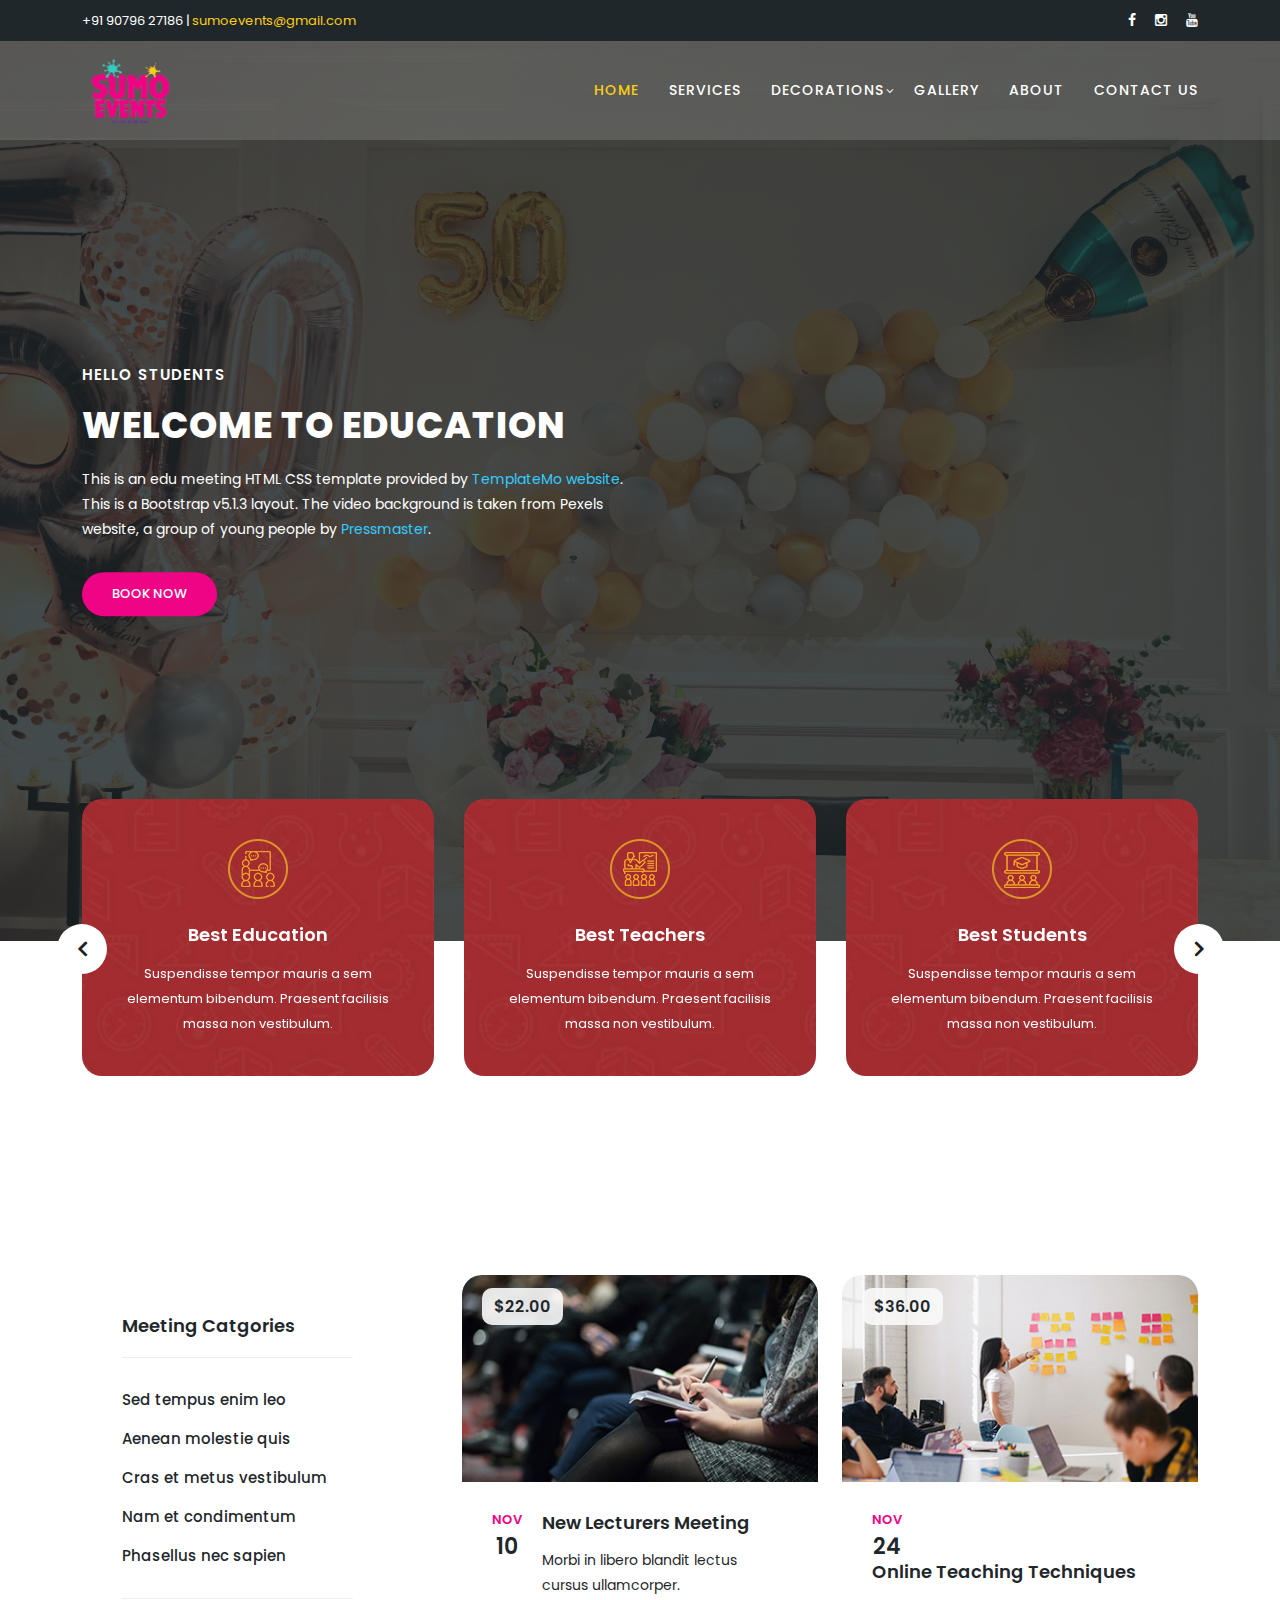
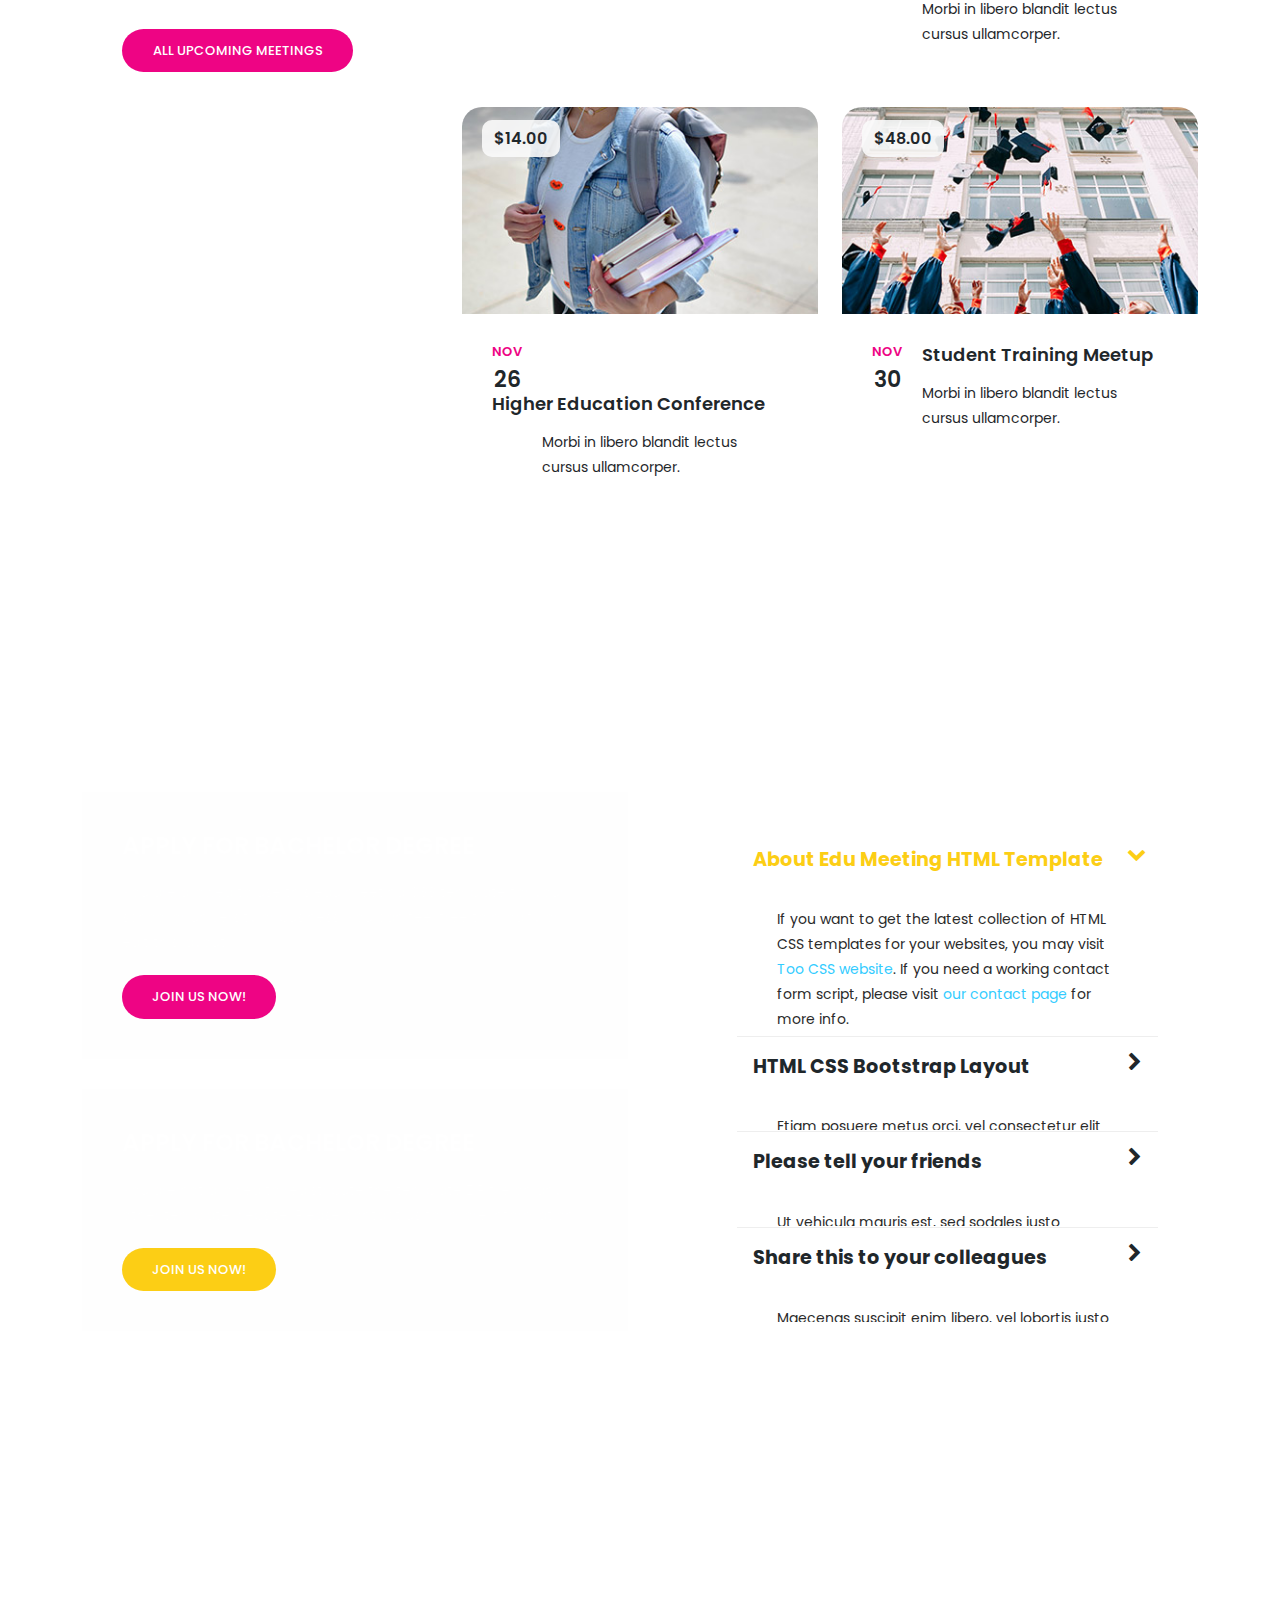
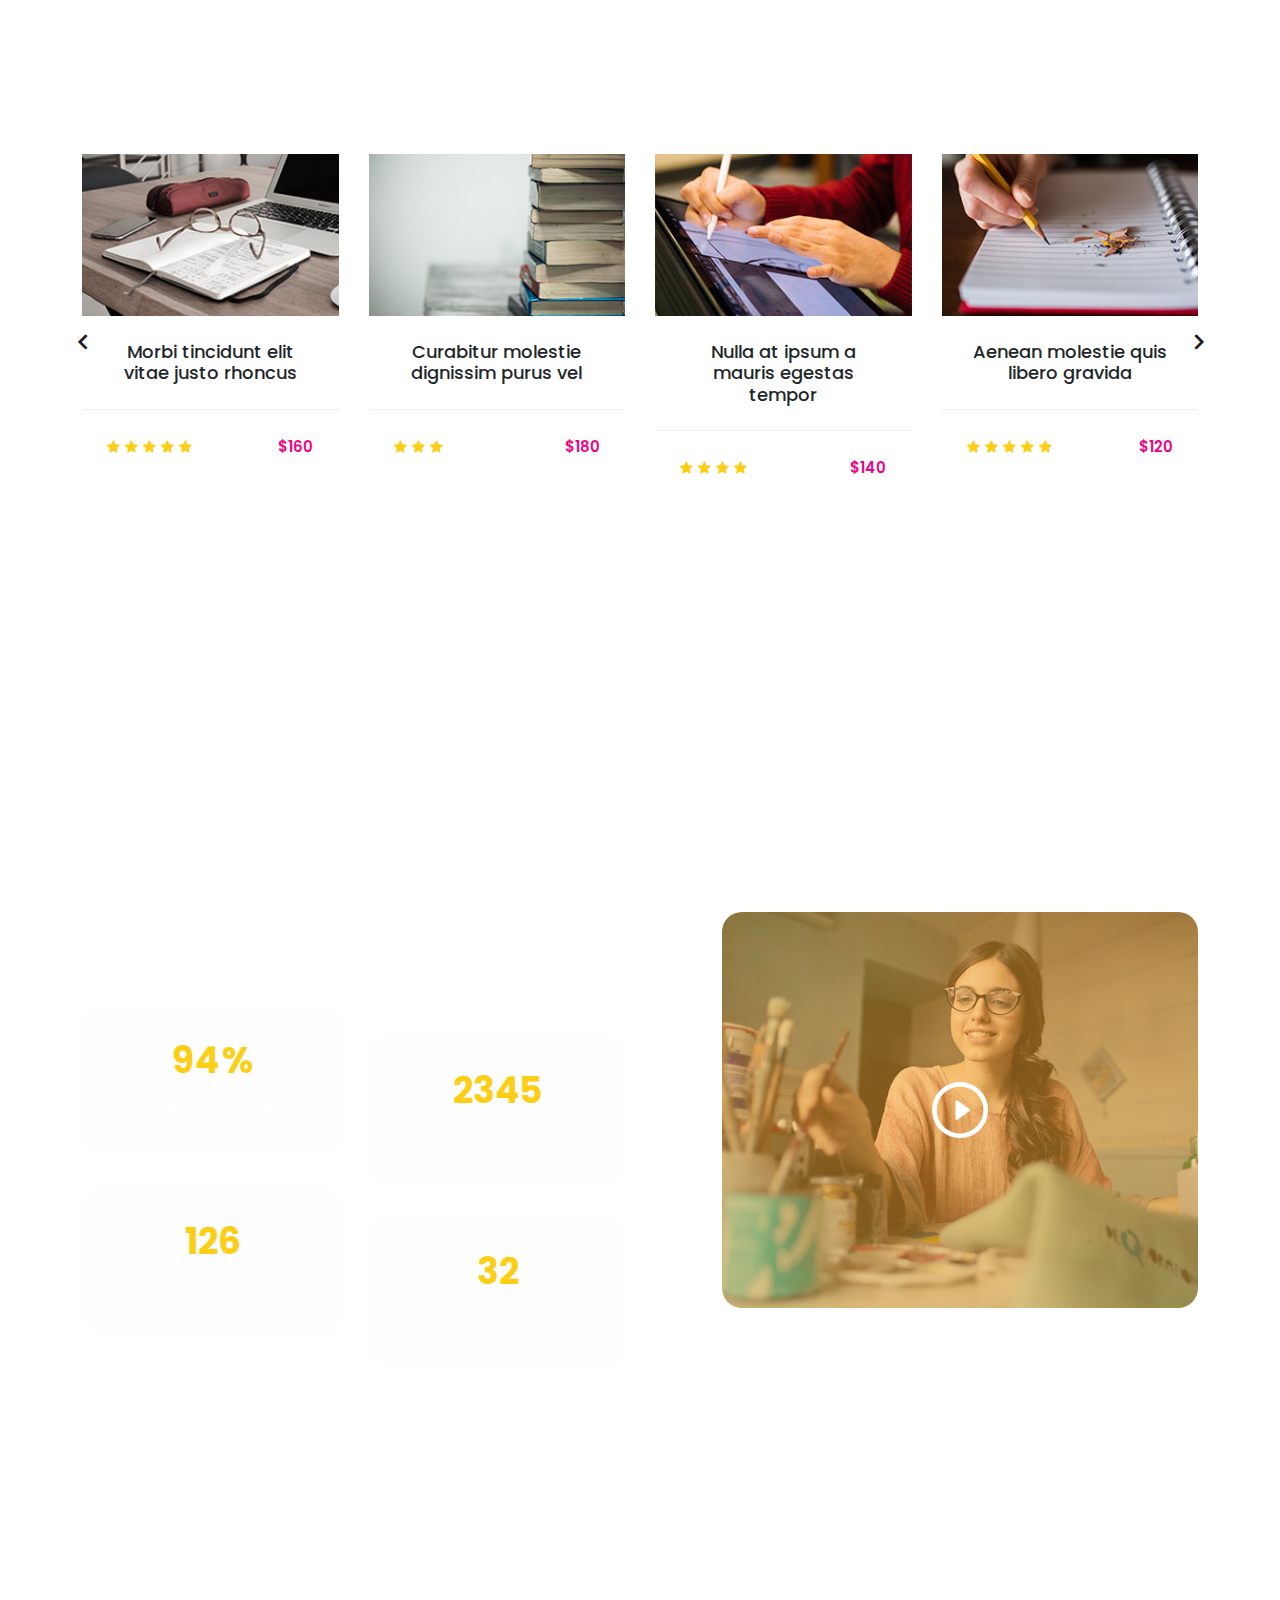
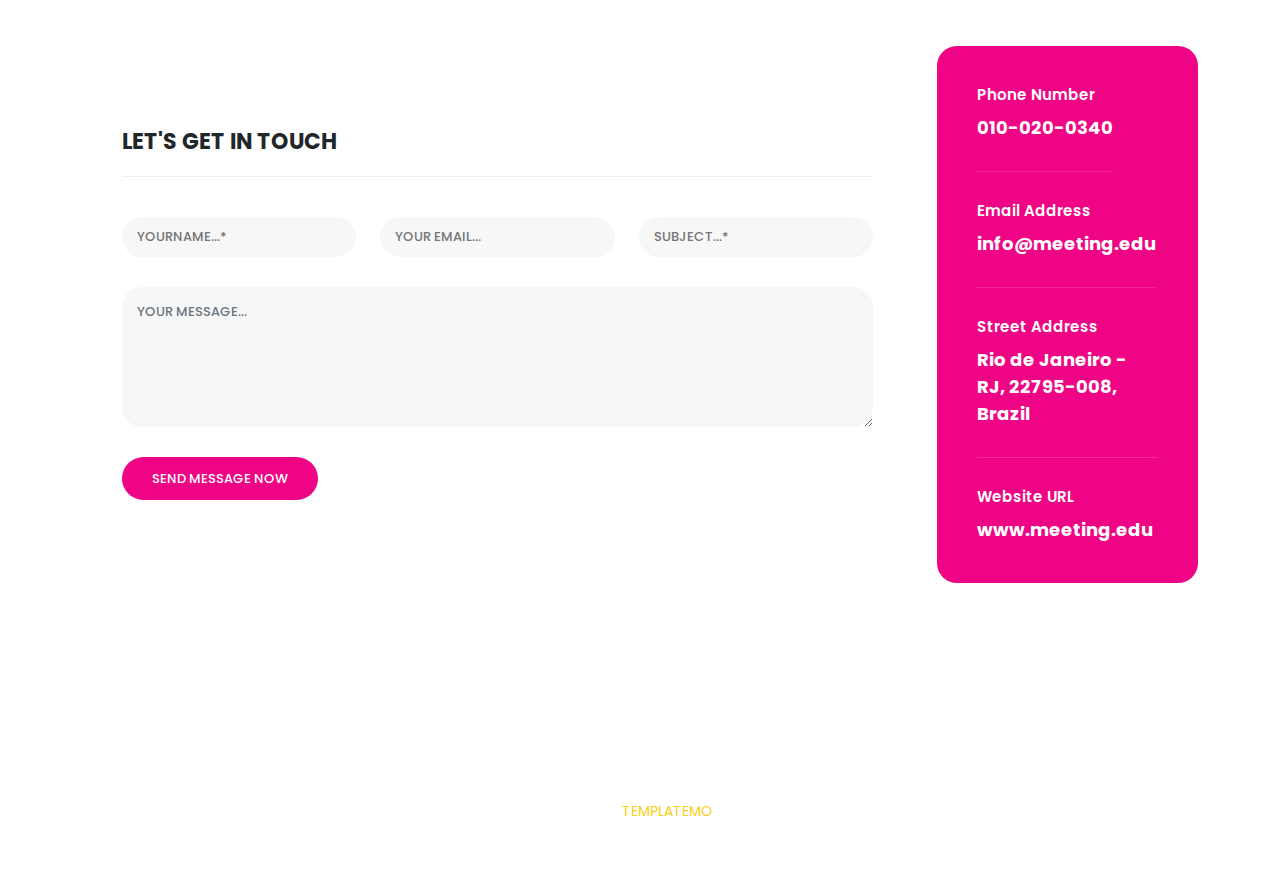
==== index.html @ 83a71391 "initial commit" ====
<!DOCTYPE html>
<html lang="en">

  <head>

    <meta charset="utf-8">
    <meta name="viewport" content="width=device-width, initial-scale=1, shrink-to-fit=no">
    <meta name="description" content="">
    <meta name="author" content="TemplateMo">
    <link href="https://fonts.googleapis.com/css?family=Poppins:100,200,300,400,500,600,700,800,900" rel="stylesheet">

    <title>SUMO EVENTS | BALOON DECORATIONS | EVENT MANAGEMENT COMAPNY</title>

    <!-- Bootstrap core CSS -->
    <link href="vendor/bootstrap/css/bootstrap.min.css" rel="stylesheet">


    <!-- Additional CSS Files -->
    <link rel="stylesheet" href="assets/css/fontawesome.css">
    <link rel="stylesheet" href="assets/css/templatemo-edu-meeting.css">
    <link rel="stylesheet" href="assets/css/owl.css">
    <link rel="stylesheet" href="assets/css/lightbox.css">
<!--

TemplateMo 569 Edu Meeting

https://templatemo.com/tm-569-edu-meeting

-->
  </head>

<body>

  <!-- Sub Header -->
  <div class="sub-header">
    <div class="container">
      <div class="row">
        <div class="col-lg-8 col-sm-8">
          <div class="left-content">
            <p>+91 90796 27186 | <em>sumoevents@gmail.com</em></p>
          </div>
        </div>
        <div class="col-lg-4 col-sm-4">
          <div class="right-icons">
            <ul>
              <li><a href="#"><i class="fa fa-facebook"></i></a></li>
              <li><a href="#"><i class="fa fa-instagram"></i></a></li>
              <li><a href="#"><i class="fa fa-youtube"></i></a></li>
              <!-- <li><a href="#"><i class="fa fa-linkedin"></i></a></li> -->
            </ul>
          </div>
        </div>
      </div>
    </div>
  </div>

  <!-- ***** Header Area Start ***** -->
  <header class="header-area header-sticky">
      <div class="container">
          <div class="row">
              <div class="col-12">
                  <nav class="main-nav">
                      <!-- ***** Logo Start ***** -->
                      <a href="index.html" class="logo">
                          <img src="./assets/images/logo.png" class="image"/>
                      </a>
                      <!-- ***** Logo End ***** -->
                      <!-- ***** Menu Start ***** -->
                      <ul class="nav">
                          <li class="scroll-to-section"><a href="#top" class="active">Home</a></li>
                          <li><a href="meetings.html">Services</a></li>
                          <li class="has-sub">
                            <a href="javascript:void(0)">Decorations</a>
                            <ul class="sub-menu">
                                <li><a href="meetings.html">Birthday Decorations</a></li>
                                <li><a href="meeting-details.html">Anniversary Decorations</a></li>
                                <li><a href="meeting-details.html">Baby Shower Decorations</a></li>
                                <li><a href="meeting-details.html">Wedding Decorations</a></li>

                            </ul>
                        </li>
                          <li class="scroll-to-section"><a href="#apply">Gallery</a></li>
                          <li class="scroll-to-section"><a href="#courses">About</a></li> 
                          <li class="scroll-to-section"><a href="#contact">Contact Us</a></li> 
                      </ul>        
                      <a class='menu-trigger'>
                          <span>Menu</span>
                      </a>
                      <!-- ***** Menu End ***** -->
                  </nav>
              </div>
          </div>
      </div>
  </header>
  <!-- ***** Header Area End ***** -->

  <!-- ***** Main Banner Area Start ***** -->
  <section class="section main-banner" id="top" data-section="section1">
      <!-- <video autoplay muted loop id="bg-video">
          <source src="assets/images/course-video.mp4" type="video/mp4" />
      </video> -->

      <img src="./assets/images/hero-bg.jpg" id="bg-video"/>

      <div class="video-overlay header-text">
          <div class="container">
            <div class="row">
              <div class="col-lg-12">
                <div class="caption">
              <h6>Hello Students</h6>
              <h2>Welcome to Education</h2>
              <p>This is an edu meeting HTML CSS template provided by <a rel="nofollow" href="https://templatemo.com/page/1" target="_blank">TemplateMo website</a>. This is a Bootstrap v5.1.3 layout. The video background is taken from Pexels website, a group of young people by <a rel="nofollow" href="https://www.pexels.com/@pressmaster" target="_blank">Pressmaster</a>.</p>
              <div class="main-button-red">
                  <div class="scroll-to-section"><a href="#contact">Book Now</a></div>
              </div>
          </div>
              </div>
            </div>
          </div>
      </div>
  </section>
  <!-- ***** Main Banner Area End ***** -->

  <section class="services">
    <div class="container">
      <div class="row">
        <div class="col-lg-12">
          <div class="owl-service-item owl-carousel">
          
            <div class="item">
              <div class="icon">
                <img src="assets/images/service-icon-01.png" alt="">
              </div>
              <div class="down-content">
                <h4>Best Education</h4>
                <p>Suspendisse tempor mauris a sem elementum bibendum. Praesent facilisis massa non vestibulum.</p>
              </div>
            </div>
            
            <div class="item">
              <div class="icon">
                <img src="assets/images/service-icon-02.png" alt="">
              </div>
              <div class="down-content">
                <h4>Best Teachers</h4>
                <p>Suspendisse tempor mauris a sem elementum bibendum. Praesent facilisis massa non vestibulum.</p>
              </div>
            </div>
            
            <div class="item">
              <div class="icon">
                <img src="assets/images/service-icon-03.png" alt="">
              </div>
              <div class="down-content">
                <h4>Best Students</h4>
                <p>Suspendisse tempor mauris a sem elementum bibendum. Praesent facilisis massa non vestibulum.</p>
              </div>
            </div>
            
            <div class="item">
              <div class="icon">
                <img src="assets/images/service-icon-02.png" alt="">
              </div>
              <div class="down-content">
                <h4>Online Meeting</h4>
                <p>Suspendisse tempor mauris a sem elementum bibendum. Praesent facilisis massa non vestibulum.</p>
              </div>
            </div>
            
            <div class="item">
              <div class="icon">
                <img src="assets/images/service-icon-03.png" alt="">
              </div>
              <div class="down-content">
                <h4>Best Networking</h4>
                <p>Suspendisse tempor mauris a sem elementum bibendum. Praesent facilisis massa non vestibulum.</p>
              </div>
            </div>
            
          </div>
        </div>
      </div>
    </div>
  </section>

  <section class="upcoming-meetings" id="meetings">
    <div class="container">
      <div class="row">
        <div class="col-lg-12">
          <div class="section-heading">
            <h2>Upcoming Meetings</h2>
          </div>
        </div>
        <div class="col-lg-4">
          <div class="categories">
            <h4>Meeting Catgories</h4>
            <ul>
              <li><a href="#">Sed tempus enim leo</a></li>
              <li><a href="#">Aenean molestie quis</a></li>
              <li><a href="#">Cras et metus vestibulum</a></li>
              <li><a href="#">Nam et condimentum</a></li>
              <li><a href="#">Phasellus nec sapien</a></li>
            </ul>
            <div class="main-button-red">
              <a href="meetings.html">All Upcoming Meetings</a>
            </div>
          </div>
        </div>
        <div class="col-lg-8">
          <div class="row">
            <div class="col-lg-6">
              <div class="meeting-item">
                <div class="thumb">
                  <div class="price">
                    <span>$22.00</span>
                  </div>
                  <a href="meeting-details.html"><img src="assets/images/meeting-01.jpg" alt="New Lecturer Meeting"></a>
                </div>
                <div class="down-content">
                  <div class="date">
                    <h6>Nov <span>10</span></h6>
                  </div>
                  <a href="meeting-details.html"><h4>New Lecturers Meeting</h4></a>
                  <p>Morbi in libero blandit lectus<br>cursus ullamcorper.</p>
                </div>
              </div>
            </div>
            <div class="col-lg-6">
              <div class="meeting-item">
                <div class="thumb">
                  <div class="price">
                    <span>$36.00</span>
                  </div>
                  <a href="meeting-details.html"><img src="assets/images/meeting-02.jpg" alt="Online Teaching"></a>
                </div>
                <div class="down-content">
                  <div class="date">
                    <h6>Nov <span>24</span></h6>
                  </div>
                  <a href="meeting-details.html"><h4>Online Teaching Techniques</h4></a>
                  <p>Morbi in libero blandit lectus<br>cursus ullamcorper.</p>
                </div>
              </div>
            </div>
            <div class="col-lg-6">
              <div class="meeting-item">
                <div class="thumb">
                  <div class="price">
                    <span>$14.00</span>
                  </div>
                  <a href="meeting-details.html"><img src="assets/images/meeting-03.jpg" alt="Higher Education"></a>
                </div>
                <div class="down-content">
                  <div class="date">
                    <h6>Nov <span>26</span></h6>
                  </div>
                  <a href="meeting-details.html"><h4>Higher Education Conference</h4></a>
                  <p>Morbi in libero blandit lectus<br>cursus ullamcorper.</p>
                </div>
              </div>
            </div>
            <div class="col-lg-6">
              <div class="meeting-item">
                <div class="thumb">
                  <div class="price">
                    <span>$48.00</span>
                  </div>
                  <a href="meeting-details.html"><img src="assets/images/meeting-04.jpg" alt="Student Training"></a>
                </div>
                <div class="down-content">
                  <div class="date">
                    <h6>Nov <span>30</span></h6>
                  </div>
                  <a href="meeting-details.html"><h4>Student Training Meetup</h4></a>
                  <p>Morbi in libero blandit lectus<br>cursus ullamcorper.</p>
                </div>
              </div>
            </div>
          </div>
        </div>
      </div>
    </div>
  </section>

  <section class="apply-now" id="apply">
    <div class="container">
      <div class="row">
        <div class="col-lg-6 align-self-center">
          <div class="row">
            <div class="col-lg-12">
              <div class="item">
                <h3>APPLY FOR BACHELOR DEGREE</h3>
                <p>You are allowed to use this edu meeting CSS template for your school or university or business. You can feel free to modify or edit this layout.</p>
                <div class="main-button-red">
                  <div class="scroll-to-section"><a href="#contact">Join Us Now!</a></div>
              </div>
              </div>
            </div>
            <div class="col-lg-12">
              <div class="item">
                <h3>APPLY FOR BACHELOR DEGREE</h3>
                <p>You are not allowed to redistribute the template ZIP file on any other template website. Please contact us for more information.</p>
                <div class="main-button-yellow">
                  <div class="scroll-to-section"><a href="#contact">Join Us Now!</a></div>
              </div>
              </div>
            </div>
          </div>
        </div>
        <div class="col-lg-6">
          <div class="accordions is-first-expanded">
            <article class="accordion">
                <div class="accordion-head">
                    <span>About Edu Meeting HTML Template</span>
                    <span class="icon">
                        <i class="icon fa fa-chevron-right"></i>
                    </span>
                </div>
                <div class="accordion-body">
                    <div class="content">
                        <p>If you want to get the latest collection of HTML CSS templates for your websites, you may visit <a rel="nofollow" href="https://www.toocss.com/" target="_blank">Too CSS website</a>. If you need a working contact form script, please visit <a href="https://templatemo.com/contact" target="_parent">our contact page</a> for more info.</p>
                    </div>
                </div>
            </article>
            <article class="accordion">
                <div class="accordion-head">
                    <span>HTML CSS Bootstrap Layout</span>
                    <span class="icon">
                        <i class="icon fa fa-chevron-right"></i>
                    </span>
                </div>
                <div class="accordion-body">
                    <div class="content">
                        <p>Etiam posuere metus orci, vel consectetur elit imperdiet eu. Cras ipsum magna, maximus at semper sit amet, eleifend eget neque. Nunc facilisis quam purus, sed vulputate augue interdum vitae. Aliquam a elit massa.<br><br>
                        Nulla malesuada elit lacus, ac ultricies massa varius sed. Etiam eu metus eget nibh consequat aliquet. Proin fringilla, quam at euismod porttitor, odio odio tempus ligula, ut feugiat ex erat nec mauris. Donec viverra velit eget lectus sollicitudin tincidunt.</p>
                    </div>
                </div>
            </article>
            <article class="accordion">
                <div class="accordion-head">
                    <span>Please tell your friends</span>
                    <span class="icon">
                        <i class="icon fa fa-chevron-right"></i>
                    </span>
                </div>
                <div class="accordion-body">
                    <div class="content">
                        <p>Ut vehicula mauris est, sed sodales justo rhoncus eu. Morbi porttitor quam velit, at ullamcorper justo suscipit sit amet. Quisque at suscipit mi, non efficitur velit.<br><br>
                        Cras et tortor semper, placerat eros sit amet, porta est. Mauris porttitor sapien et quam volutpat luctus. Nullam sodales ipsum ac neque ultricies varius.</p>
                    </div>
                </div>
            </article>
            <article class="accordion last-accordion">
                <div class="accordion-head">
                    <span>Share this to your colleagues</span>
                    <span class="icon">
                        <i class="icon fa fa-chevron-right"></i>
                    </span>
                </div>
                <div class="accordion-body">
                    <div class="content">
                        <p>Maecenas suscipit enim libero, vel lobortis justo condimentum id. Interdum et malesuada fames ac ante ipsum primis in faucibus.<br><br>
                        Sed eleifend metus sit amet magna tristique, posuere laoreet arcu semper. Nulla pellentesque ut tortor sit amet maximus. In eu libero ullamcorper, semper nisi quis, convallis nisi.</p>
                    </div>
                </div>
            </article>
        </div>
        </div>
      </div>
    </div>
  </section>

  <section class="our-courses" id="courses">
    <div class="container">
      <div class="row">
        <div class="col-lg-12">
          <div class="section-heading">
            <h2>Our Popular Courses</h2>
          </div>
        </div>
        <div class="col-lg-12">
          <div class="owl-courses-item owl-carousel">
            <div class="item">
              <img src="assets/images/course-01.jpg" alt="Course One">
              <div class="down-content">
                <h4>Morbi tincidunt elit vitae justo rhoncus</h4>
                <div class="info">
                  <div class="row">
                    <div class="col-8">
                      <ul>
                        <li><i class="fa fa-star"></i></li>
                        <li><i class="fa fa-star"></i></li>
                        <li><i class="fa fa-star"></i></li>
                        <li><i class="fa fa-star"></i></li>
                        <li><i class="fa fa-star"></i></li>
                      </ul>
                    </div>
                    <div class="col-4">
                       <span>$160</span>
                    </div>
                  </div>
                </div>
              </div>
            </div>
            <div class="item">
              <img src="assets/images/course-02.jpg" alt="Course Two">
              <div class="down-content">
                <h4>Curabitur molestie dignissim purus vel</h4>
                <div class="info">
                  <div class="row">
                    <div class="col-8">
                      <ul>
                        <li><i class="fa fa-star"></i></li>
                        <li><i class="fa fa-star"></i></li>
                        <li><i class="fa fa-star"></i></li>
                      </ul>
                    </div>
                    <div class="col-4">
                       <span>$180</span>
                    </div>
                  </div>
                </div>
              </div>
            </div>
            <div class="item">
              <img src="assets/images/course-03.jpg" alt="">
              <div class="down-content">
                <h4>Nulla at ipsum a mauris egestas tempor</h4>
                <div class="info">
                  <div class="row">
                    <div class="col-8">
                      <ul>
                        <li><i class="fa fa-star"></i></li>
                        <li><i class="fa fa-star"></i></li>
                        <li><i class="fa fa-star"></i></li>
                        <li><i class="fa fa-star"></i></li>
                      </ul>
                    </div>
                    <div class="col-4">
                       <span>$140</span>
                    </div>
                  </div>
                </div>
              </div>
            </div>
            <div class="item">
              <img src="assets/images/course-04.jpg" alt="">
              <div class="down-content">
                <h4>Aenean molestie quis libero gravida</h4>
                <div class="info">
                  <div class="row">
                    <div class="col-8">
                      <ul>
                        <li><i class="fa fa-star"></i></li>
                        <li><i class="fa fa-star"></i></li>
                        <li><i class="fa fa-star"></i></li>
                        <li><i class="fa fa-star"></i></li>
                        <li><i class="fa fa-star"></i></li>
                      </ul>
                    </div>
                    <div class="col-4">
                       <span>$120</span>
                    </div>
                  </div>
                </div>
              </div>
            </div>
            <div class="item">
              <img src="assets/images/course-01.jpg" alt="">
              <div class="down-content">
                <h4>Lorem ipsum dolor sit amet adipiscing elit</h4>
                <div class="info">
                  <div class="row">
                    <div class="col-8">
                      <ul>
                        <li><i class="fa fa-star"></i></li>
                        <li><i class="fa fa-star"></i></li>
                        <li><i class="fa fa-star"></i></li>
                        <li><i class="fa fa-star"></i></li>
                        <li><i class="fa fa-star"></i></li>
                      </ul>
                    </div>
                    <div class="col-4">
                       <span>$250</span>
                    </div>
                  </div>
                </div>
              </div>
            </div>
            <div class="item">
              <img src="assets/images/course-02.jpg" alt="">
              <div class="down-content">
                <h4>TemplateMo is the best website for Free CSS</h4>
                <div class="info">
                  <div class="row">
                    <div class="col-8">
                      <ul>
                        <li><i class="fa fa-star"></i></li>
                        <li><i class="fa fa-star"></i></li>
                        <li><i class="fa fa-star"></i></li>
                        <li><i class="fa fa-star"></i></li>
                        <li><i class="fa fa-star"></i></li>
                      </ul>
                    </div>
                    <div class="col-4">
                       <span>$270</span>
                    </div>
                  </div>
                </div>
              </div>
            </div>
            <div class="item">
              <img src="assets/images/course-03.jpg" alt="">
              <div class="down-content">
                <h4>Web Design Templates at your finger tips</h4>
                <div class="info">
                  <div class="row">
                    <div class="col-8">
                      <ul>
                        <li><i class="fa fa-star"></i></li>
                        <li><i class="fa fa-star"></i></li>
                        <li><i class="fa fa-star"></i></li>
                        <li><i class="fa fa-star"></i></li>
                        <li><i class="fa fa-star"></i></li>
                      </ul>
                    </div>
                    <div class="col-4">
                       <span>$340</span>
                    </div>
                  </div>
                </div>
              </div>
            </div>
            <div class="item">
              <img src="assets/images/course-04.jpg" alt="">
              <div class="down-content">
                <h4>Please visit our website again</h4>
                <div class="info">
                  <div class="row">
                    <div class="col-8">
                      <ul>
                        <li><i class="fa fa-star"></i></li>
                        <li><i class="fa fa-star"></i></li>
                        <li><i class="fa fa-star"></i></li>
                        <li><i class="fa fa-star"></i></li>
                        <li><i class="fa fa-star"></i></li>
                      </ul>
                    </div>
                    <div class="col-4">
                       <span>$360</span>
                    </div>
                  </div>
                </div>
              </div>
            </div>
            <div class="item">
              <img src="assets/images/course-01.jpg" alt="">
              <div class="down-content">
                <h4>Responsive HTML Templates for you</h4>
                <div class="info">
                  <div class="row">
                    <div class="col-8">
                      <ul>
                        <li><i class="fa fa-star"></i></li>
                        <li><i class="fa fa-star"></i></li>
                        <li><i class="fa fa-star"></i></li>
                        <li><i class="fa fa-star"></i></li>
                        <li><i class="fa fa-star"></i></li>
                      </ul>
                    </div>
                    <div class="col-4">
                       <span>$400</span>
                    </div>
                  </div>
                </div>
              </div>
            </div>
            <div class="item">
              <img src="assets/images/course-02.jpg" alt="">
              <div class="down-content">
                <h4>Download Free CSS Layouts for your business</h4>
                <div class="info">
                  <div class="row">
                    <div class="col-8">
                      <ul>
                        <li><i class="fa fa-star"></i></li>
                        <li><i class="fa fa-star"></i></li>
                        <li><i class="fa fa-star"></i></li>
                        <li><i class="fa fa-star"></i></li>
                        <li><i class="fa fa-star"></i></li>
                      </ul>
                    </div>
                    <div class="col-4">
                       <span>$430</span>
                    </div>
                  </div>
                </div>
              </div>
            </div>
            <div class="item">
              <img src="assets/images/course-03.jpg" alt="">
              <div class="down-content">
                <h4>Morbi in libero blandit lectus cursus</h4>
                <div class="info">
                  <div class="row">
                    <div class="col-8">
                      <ul>
                        <li><i class="fa fa-star"></i></li>
                        <li><i class="fa fa-star"></i></li>
                        <li><i class="fa fa-star"></i></li>
                        <li><i class="fa fa-star"></i></li>
                        <li><i class="fa fa-star"></i></li>
                      </ul>
                    </div>
                    <div class="col-4">
                       <span>$480</span>
                    </div>
                  </div>
                </div>
              </div>
            </div>
            <div class="item">
              <img src="assets/images/course-04.jpg" alt="">
              <div class="down-content">
                <h4>Curabitur molestie dignissim purus</h4>
                <div class="info">
                  <div class="row">
                    <div class="col-8">
                      <ul>
                        <li><i class="fa fa-star"></i></li>
                        <li><i class="fa fa-star"></i></li>
                        <li><i class="fa fa-star"></i></li>
                        <li><i class="fa fa-star"></i></li>
                        <li><i class="fa fa-star"></i></li>
                      </ul>
                    </div>
                    <div class="col-4">
                       <span>$560</span>
                    </div>
                  </div>
                </div>
              </div>
            </div>
          </div>
        </div>
      </div>
    </div>
  </section>

  <section class="our-facts">
    <div class="container">
      <div class="row">
        <div class="col-lg-6">
          <div class="row">
            <div class="col-lg-12">
              <h2>A Few Facts About Our University</h2>
            </div>
            <div class="col-lg-6">
              <div class="row">
                <div class="col-12">
                  <div class="count-area-content percentage">
                    <div class="count-digit">94</div>
                    <div class="count-title">Succesed Students</div>
                  </div>
                </div>
                <div class="col-12">
                  <div class="count-area-content">
                    <div class="count-digit">126</div>
                    <div class="count-title">Current Teachers</div>
                  </div>
                </div>
              </div>
            </div>
            <div class="col-lg-6">
              <div class="row">
                <div class="col-12">
                  <div class="count-area-content new-students">
                    <div class="count-digit">2345</div>
                    <div class="count-title">New Students</div>
                  </div>
                </div> 
                <div class="col-12">
                  <div class="count-area-content">
                    <div class="count-digit">32</div>
                    <div class="count-title">Awards</div>
                  </div>
                </div>
              </div>
            </div>
          </div>
        </div> 
        <div class="col-lg-6 align-self-center">
          <div class="video">
            <a href="https://www.youtube.com/watch?v=HndV87XpkWg" target="_blank"><img src="assets/images/play-icon.png" alt=""></a>
          </div>
        </div>
      </div>
    </div>
  </section>

  <section class="contact-us" id="contact">
    <div class="container">
      <div class="row">
        <div class="col-lg-9 align-self-center">
          <div class="row">
            <div class="col-lg-12">
              <form id="contact" action="" method="post">
                <div class="row">
                  <div class="col-lg-12">
                    <h2>Let's get in touch</h2>
                  </div>
                  <div class="col-lg-4">
                    <fieldset>
                      <input name="name" type="text" id="name" placeholder="YOURNAME...*" required="">
                    </fieldset>
                  </div>
                  <div class="col-lg-4">
                    <fieldset>
                    <input name="email" type="text" id="email" pattern="[^ @]*@[^ @]*" placeholder="YOUR EMAIL..." required="">
                  </fieldset>
                  </div>
                  <div class="col-lg-4">
                    <fieldset>
                      <input name="subject" type="text" id="subject" placeholder="SUBJECT...*" required="">
                    </fieldset>
                  </div>
                  <div class="col-lg-12">
                    <fieldset>
                      <textarea name="message" type="text" class="form-control" id="message" placeholder="YOUR MESSAGE..." required=""></textarea>
                    </fieldset>
                  </div>
                  <div class="col-lg-12">
                    <fieldset>
                      <button type="submit" id="form-submit" class="button">SEND MESSAGE NOW</button>
                    </fieldset>
                  </div>
                </div>
              </form>
            </div>
          </div>
        </div>
        <div class="col-lg-3">
          <div class="right-info">
            <ul>
              <li>
                <h6>Phone Number</h6>
                <span>010-020-0340</span>
              </li>
              <li>
                <h6>Email Address</h6>
                <span>info@meeting.edu</span>
              </li>
              <li>
                <h6>Street Address</h6>
                <span>Rio de Janeiro - RJ, 22795-008, Brazil</span>
              </li>
              <li>
                <h6>Website URL</h6>
                <span>www.meeting.edu</span>
              </li>
            </ul>
          </div>
        </div>
      </div>
    </div>
    <div class="footer">
      <p>Copyright © 2022 Edu Meeting Co., Ltd. All Rights Reserved. 
          <br>Design: <a href="https://templatemo.com" target="_parent" title="free css templates">TemplateMo</a></p>
    </div>
  </section>

  <!-- Scripts -->
  <!-- Bootstrap core JavaScript -->
    <script src="vendor/jquery/jquery.min.js"></script>
    <script src="vendor/bootstrap/js/bootstrap.bundle.min.js"></script>

    <script src="assets/js/isotope.min.js"></script>
    <script src="assets/js/owl-carousel.js"></script>
    <script src="assets/js/lightbox.js"></script>
    <script src="assets/js/tabs.js"></script>
    <script src="assets/js/video.js"></script>
    <script src="assets/js/slick-slider.js"></script>
    <script src="assets/js/custom.js"></script>
    <script>
        //according to loftblog tut
        $('.nav li:first').addClass('active');

        var showSection = function showSection(section, isAnimate) {
          var
          direction = section.replace(/#/, ''),
          reqSection = $('.section').filter('[data-section="' + direction + '"]'),
          reqSectionPos = reqSection.offset().top - 0;

          if (isAnimate) {
            $('body, html').animate({
              scrollTop: reqSectionPos },
            800);
          } else {
            $('body, html').scrollTop(reqSectionPos);
          }

        };

        var checkSection = function checkSection() {
          $('.section').each(function () {
            var
            $this = $(this),
            topEdge = $this.offset().top - 80,
            bottomEdge = topEdge + $this.height(),
            wScroll = $(window).scrollTop();
            if (topEdge < wScroll && bottomEdge > wScroll) {
              var
              currentId = $this.data('section'),
              reqLink = $('a').filter('[href*=\\#' + currentId + ']');
              reqLink.closest('li').addClass('active').
              siblings().removeClass('active');
            }
          });
        };

        $('.main-menu, .responsive-menu, .scroll-to-section').on('click', 'a', function (e) {
          e.preventDefault();
          showSection($(this).attr('href'), true);
        });

        $(window).scroll(function () {
          checkSection();
        });
    </script>
</body>

</body>
</html>
---- assets/css/templatemo-edu-meeting.css ----
/*

TemplateMo 569 Edu Meeting

https://templatemo.com/tm-569-edu-meeting

*/

/* ---------------------------------------------
Table of contents
------------------------------------------------
01. font & reset css
02. reset
03. global styles
04. header
05. banner
06. features
07. testimonials
08. contact
09. footer
10. preloader
11. search
12. portfolio

--------------------------------------------- */
/* 
---------------------------------------------
font & reset css
--------------------------------------------- 
*/
@import url("https://fonts.googleapis.com/css?family=Poppins:100,200,300,400,500,600,700,800,900");
/* 
---------------------------------------------
reset
--------------------------------------------- 
*/
html, body, div, span, applet, object, iframe, h1, h2, h3, h4, h5, h6, p, blockquote, div
pre, a, abbr, acronym, address, big, cite, code, del, dfn, em, font, img, ins, kbd, q,
s, samp, small, strike, strong, sub, sup, tt, var, b, u, i, center, dl, dt, dd, ol, ul, li,
figure, header, nav, section, article, aside, footer, figcaption {
  margin: 0;
  padding: 0;
  border: 0;
  outline: 0;
}

.clearfix:after {
  content: ".";
  display: block;
  clear: both;
  visibility: hidden;
  line-height: 0;
  height: 0;
}

.clearfix {
  display: inline-block;
}

html[xmlns] .clearfix {
  display: block;
}

* html .clearfix {
  height: 1%;
}

ul, li {
  padding: 0;
  margin: 0;
  list-style: none;
}

header, nav, section, article, aside, footer, hgroup {
  display: block;
}

* {
  box-sizing: border-box;
}

html, body {
  font-family: 'Poppins', sans-serif;
  font-weight: 400;
  background-color: #fff;
  font-size: 16px;
  -ms-text-size-adjust: 100%;
  -webkit-font-smoothing: antialiased;
  -moz-osx-font-smoothing: grayscale;
}

a {
  text-decoration: none !important;
  color: #3CF;
}

a:hover {
	color: #FC3;
}

h1, h2, h3, h4, h5, h6 {
  margin-top: 0px;
  margin-bottom: 0px;
}

ul {
  margin-bottom: 0px;
}

p {
  font-size: 14px;
  line-height: 25px;
  color: #2a2a2a;
}

img {
  width: 100%;
  overflow: hidden;
}

/* 
---------------------------------------------
global styles
--------------------------------------------- 
*/
html,
body {
  background: #fff;
  font-family: 'Poppins', sans-serif;
}

::selection {
  background: #fcce15;
  color: #fff;
}

::-moz-selection {
  background: #fcce15;
  color: #fff;
}

@media (max-width: 991px) {
  html, body {
    overflow-x: hidden;
  }
  .mobile-top-fix {
    margin-top: 30px;
    margin-bottom: 0px;
  }
  .mobile-bottom-fix {
    margin-bottom: 30px;
  }
  .mobile-bottom-fix-big {
    margin-bottom: 60px;
  }
}

.main-button-red a {
  font-size: 13px;
  color: #fff;
  background-color: #ee0484;
  padding: 12px 30px;
  display: inline-block;
  border-radius: 22px;
  font-weight: 500;
  text-transform: uppercase;
  transition: all .3s;
}

.main-button-red a:hover {
  opacity: 0.9;
}

.main-button-yellow a {
  font-size: 13px;
  color: #fff;
  background-color: #fcce15;
  padding: 12px 30px;
  display: inline-block;
  border-radius: 22px;
  font-weight: 500;
  text-transform: uppercase;
  transition: all .3s;
}

.main-button-yellow a:hover {
  opacity: 0.9;
}

.section-heading h2 {
  line-height: 40px;
  margin-top: 0px;
  margin-bottom: 50px; 
  padding-bottom: 20px;
  border-bottom: 1px solid rgba(250,250,250,0.15);
  font-size: 22px;
  font-weight: 700;
  text-transform: uppercase;
  color: #fff;
}


/* 
---------------------------------------------
header
--------------------------------------------- 
*/

.sub-header {
  background-color: #1f272b;
  position: relative;
  z-index: 1111;
}

.sub-header .left-content p {
  color: #fff;
  padding: 8px 0px;
  font-size: 13px;
}

.sub-header .right-icons {
  text-align: right;
  padding: 8px 0px;
}

.sub-header .right-icons ul li {
  display: inline-block;
  margin-left: 15px;
}

.sub-header .right-icons ul li a {
  color: #fff;
  font-size: 14px;
  transition: all .3s;
}

.sub-header .right-icons ul li a:hover {
  color: #fcce15;
}

.sub-header .left-content p em {
   font-style: normal;
   color: #fcce15;
}

.background-header {
  background-color: #fff!important;
  height: 80px!important;
  position: fixed!important;
  top: 0!important;
  left: 0;
  right: 0;
  box-shadow: 0px 0px 10px rgba(0,0,0,0.15)!important;
}

.background-header .main-nav .nav li a {
  color: #1e1e1e!important;
}

.background-header .logo,
.background-header .main-nav .nav li a {
  color: #1e1e1e!important;
}

.background-header .main-nav .nav li:hover a {
  color: #fb5849!important;
}

.background-header .nav li a.active {
  color: #fb5849!important;
}

.header-area {
  background-color: rgba(250,250,250,0.15);
  position: absolute;
  top: 40px;
  left: 0;
  right: 0;
  z-index: 100;
  -webkit-transition: all .5s ease 0s;
  -moz-transition: all .5s ease 0s;
  -o-transition: all .5s ease 0s;
  transition: all .5s ease 0s;
}

.header-area .main-nav {
  min-height: 80px;
  background: transparent;
}

.header-area .main-nav .logo {
  line-height: 100px;
  color: #fff;
  font-size: 28px;
  font-weight: 700;
  text-transform: uppercase;
  letter-spacing: 2px;
  float: left;
  -webkit-transition: all 0.3s ease 0s;
  -moz-transition: all 0.3s ease 0s;
  -o-transition: all 0.3s ease 0s;
  transition: all 0.3s ease 0s;
}

.header-area .main-nav .logo .image {
  max-width: 95px !important;
}

.background-header .main-nav .logo {
  line-height: 75px;
}

.background-header .nav {
  margin-top: 20px !important;
}

.header-area .main-nav .nav {
  float: right;
  margin-top: 30px;
  margin-right: 0px;
  background-color: transparent;
  -webkit-transition: all 0.3s ease 0s;
  -moz-transition: all 0.3s ease 0s;
  -o-transition: all 0.3s ease 0s;
  transition: all 0.3s ease 0s;
  position: relative;
  z-index: 999;
}

.header-area .main-nav .nav li {
  padding-left: 15px;
  padding-right: 15px;
}

.header-area .main-nav .nav li:last-child {
  padding-right: 0px;
}

.header-area .main-nav .nav li a {
  display: block;
  font-weight: 500;
  font-size: 14px;
  text-transform: uppercase;
  color: #fff;
  -webkit-transition: all 0.3s ease 0s;
  -moz-transition: all 0.3s ease 0s;
  -o-transition: all 0.3s ease 0s;
  transition: all 0.3s ease 0s;
  height: 40px;
  line-height: 40px;
  border: transparent;
  letter-spacing: 1px;
}

.header-area .main-nav .nav li:hover a,
.header-area .main-nav .nav li a.active {
  color: #fcce15!important;
}

.background-header .main-nav .nav li:hover a,
.background-header .main-nav .nav li a.active {
  color: #fcce15!important;
  opacity: 1;
}

.header-area .main-nav .nav li.has-sub {
  position: relative;
  padding-right: 15px;
}

.header-area .main-nav .nav li.has-sub:after {
  font-family: FontAwesome;
  content: "\f107";
  font-size: 12px;
  color: #fff;
  position: absolute;
  right: 5px;
  top: 12px;
}

.background-header .main-nav .nav li.has-sub:after {
  color: #1e1e1e;
}

.header-area .main-nav .nav li.has-sub ul.sub-menu {
  position: absolute;
  width: 200px;
  box-shadow: 0 2px 28px 0 rgba(0, 0, 0, 0.06);
  overflow: hidden;
  top: 40px;
  opacity: 0;
  transition: all .3s;
  transform: translateY(+2em);
  visibility: hidden;
  z-index: -1;
}

.header-area .main-nav .nav li.has-sub ul.sub-menu li {
  margin-left: 0px;
  padding-left: 0px;
  padding-right: 0px;
}

.header-area .main-nav .nav li.has-sub ul.sub-menu li a {
  opacity: 1;
  display: block;
  background: #f7f7f7;
  color: #2a2a2a!important;
  padding-left: 20px;
  height: 40px;
  line-height: 40px;
  -webkit-transition: all 0.3s ease 0s;
  -moz-transition: all 0.3s ease 0s;
  -o-transition: all 0.3s ease 0s;
  transition: all 0.3s ease 0s;
  position: relative;
  font-size: 13px;
  font-weight: 400;
  border-bottom: 1px solid #eee;
}

.header-area .main-nav .nav li.has-sub ul li a:hover {
  background: #fff;
  color: #fcce15!important;
  padding-left: 25px;
}

.header-area .main-nav .nav li.has-sub ul li a:hover:before {
  width: 3px;
}

.header-area .main-nav .nav li.has-sub:hover ul.sub-menu {
  visibility: visible;
  opacity: 1;
  z-index: 1;
  transform: translateY(0%);
  transition-delay: 0s, 0s, 0.3s;
}

.header-area .main-nav .menu-trigger {
  cursor: pointer;
  display: block;
  position: absolute;
  top: 33px;
  width: 32px;
  height: 40px;
  text-indent: -9999em;
  z-index: 99;
  right: 40px;
  display: none;
}

.background-header .main-nav .menu-trigger {
  top: 23px;
}

.header-area .main-nav .menu-trigger span,
.header-area .main-nav .menu-trigger span:before,
.header-area .main-nav .menu-trigger span:after {
  -moz-transition: all 0.4s;
  -o-transition: all 0.4s;
  -webkit-transition: all 0.4s;
  transition: all 0.4s;
  background-color: #1e1e1e;
  display: block;
  position: absolute;
  width: 30px;
  height: 2px;
  left: 0;
}

.background-header .main-nav .menu-trigger span,
.background-header .main-nav .menu-trigger span:before,
.background-header .main-nav .menu-trigger span:after {
  background-color: #1e1e1e;
}

.header-area .main-nav .menu-trigger span:before,
.header-area .main-nav .menu-trigger span:after {
  -moz-transition: all 0.4s;
  -o-transition: all 0.4s;
  -webkit-transition: all 0.4s;
  transition: all 0.4s;
  background-color: #1e1e1e;
  display: block;
  position: absolute;
  width: 30px;
  height: 2px;
  left: 0;
  width: 75%;
}

.background-header .main-nav .menu-trigger span:before,
.background-header .main-nav .menu-trigger span:after {
  background-color: #1e1e1e;
}

.header-area .main-nav .menu-trigger span:before,
.header-area .main-nav .menu-trigger span:after {
  content: "";
}

.header-area .main-nav .menu-trigger span {
  top: 16px;
}

.header-area .main-nav .menu-trigger span:before {
  -moz-transform-origin: 33% 100%;
  -ms-transform-origin: 33% 100%;
  -webkit-transform-origin: 33% 100%;
  transform-origin: 33% 100%;
  top: -10px;
  z-index: 10;
}

.header-area .main-nav .menu-trigger span:after {
  -moz-transform-origin: 33% 0;
  -ms-transform-origin: 33% 0;
  -webkit-transform-origin: 33% 0;
  transform-origin: 33% 0;
  top: 10px;
}

.header-area .main-nav .menu-trigger.active span,
.header-area .main-nav .menu-trigger.active span:before,
.header-area .main-nav .menu-trigger.active span:after {
  background-color: transparent;
  width: 100%;
}

.header-area .main-nav .menu-trigger.active span:before {
  -moz-transform: translateY(6px) translateX(1px) rotate(45deg);
  -ms-transform: translateY(6px) translateX(1px) rotate(45deg);
  -webkit-transform: translateY(6px) translateX(1px) rotate(45deg);
  transform: translateY(6px) translateX(1px) rotate(45deg);
  background-color: #1e1e1e;
}

.background-header .main-nav .menu-trigger.active span:before {
  background-color: #1e1e1e;
}

.header-area .main-nav .menu-trigger.active span:after {
  -moz-transform: translateY(-6px) translateX(1px) rotate(-45deg);
  -ms-transform: translateY(-6px) translateX(1px) rotate(-45deg);
  -webkit-transform: translateY(-6px) translateX(1px) rotate(-45deg);
  transform: translateY(-6px) translateX(1px) rotate(-45deg);
  background-color: #1e1e1e;
}

.background-header .main-nav .menu-trigger.active span:after {
  background-color: #1e1e1e;
}

.header-area.header-sticky {
  min-height: 80px;
}

.header-area .nav {
  margin-top: 30px;
}

.header-area.header-sticky .nav li a.active {
  color: #fcce15;
}

@media (max-width: 1200px) {
  .header-area .main-nav .nav li {
    padding-left: 7px;
    padding-right: 7px;
  }
  .header-area .main-nav:before {
    display: none;
  }
}

@media (max-width: 767px) {
  .header-area .main-nav .logo {
    color: #1e1e1e;
  }
  .header-area.header-sticky .nav li a:hover,
  .header-area.header-sticky .nav li a.active {
    color: #fcce15!important;
    opacity: 1;
  }
  .header-area.header-sticky .nav li.search-icon a {
    width: 100%;
  }
  .header-area {
    background-color: #f7f7f7;
    padding: 0px 15px;
    height: 100px;
    box-shadow: none;
    text-align: center;
  }
  .header-area .container {
    padding: 0px;
  }
  .header-area .logo {
    margin-left: 30px;
  }
  .header-area .menu-trigger {
    display: block !important;
  }
  .header-area .main-nav {
    overflow: hidden;
  }
  .header-area .main-nav .nav {
    float: none;
    width: 100%;
    display: none;
    -webkit-transition: all 0s ease 0s;
    -moz-transition: all 0s ease 0s;
    -o-transition: all 0s ease 0s;
    transition: all 0s ease 0s;
    margin-left: 0px;
  }
  .header-area .main-nav .nav li:first-child {
    border-top: 1px solid #eee;
  }
  .header-area.header-sticky .nav {
    margin-top: 100px !important;
  }
  .header-area .main-nav .nav li {
    width: 100%;
    background: #fff;
    border-bottom: 1px solid #eee;
    padding-left: 0px !important;
    padding-right: 0px !important;
  }
  .header-area .main-nav .nav li a {
    height: 50px !important;
    line-height: 50px !important;
    padding: 0px !important;
    border: none !important;
    background: #f7f7f7 !important;
    color: #191a20 !important;
  }
  .header-area .main-nav .nav li a:hover {
    background: #eee !important;
    color: #fcce15!important;
  }
  .header-area .main-nav .nav li.has-sub ul.sub-menu {
    position: relative;
    visibility: inherit;
    opacity: 1;
    z-index: 1;
    transform: translateY(0%);
    top: 0px;
    width: 100%;
    box-shadow: none;
    height: 0px;
    transition: all 0s;
  }
  .header-area .main-nav .nav li.submenu ul li a {
    font-size: 12px;
    font-weight: 400;
  }
  .header-area .main-nav .nav li.submenu ul li a:hover:before {
    width: 0px;
  }
  .header-area .main-nav .nav li.has-sub ul.sub-menu {
    height: auto;
  }
  .header-area .main-nav .nav li.has-sub:after {
    color: #3B566E;
    right: 30px;
    font-size: 14px;
    top: 15px;
  }
  .header-area .main-nav .nav li.submenu:hover ul, .header-area .main-nav .nav li.submenu:focus ul {
    height: 0px;
  }
}

@media (min-width: 767px) {
  .header-area .main-nav .nav {
    display: flex !important;
  }
}


/* 
---------------------------------------------
banner
--------------------------------------------- 
*/

.main-banner {
  position: relative;
  max-height: 100%;
  overflow: hidden;
  margin-bottom: -7px;
}

#bg-video {
    min-width: 100%;
    min-height: 100vh;
    max-width: 100%;
    max-height: 100vh;
    object-fit: cover;
    z-index: -1;
}

#bg-video::-webkit-media-controls {
    display: none !important;
}

.video-overlay {
    position: absolute;
    background-color: rgba(31,39,43,0.75);
    top: 0;
    left: 0;
    bottom: 0;
    right: 0;
    width: 100%;
}

.main-banner .caption {
  position: absolute;
  top: 50%;
  transform: translateY(-50%);
}

.main-banner .caption h6 {
  margin-top: 0px;
  font-size: 15px;
  text-transform: uppercase;
  font-weight: 600;
  color: #fff;
  letter-spacing: 1px;
}

.main-banner .caption h2 {
  margin-top: 20px;
  margin-bottom: 20px;
  font-size: 36px;
  text-transform: uppercase;
  font-weight: 800;
  color: #fff;
  letter-spacing: 1px;
}

.main-banner .caption h2 em {
  font-style: normal;
  color: #fcce15;
  font-weight: 900;
}

.main-banner .caption p {
  color: #fff;
  font-size: 14px;
  max-width: 570px;
}

.main-banner .caption .main-button-red {
  margin-top: 30px;
}

@media screen and (max-width: 767px) {

  .main-banner .caption h6 {
    font-weight: 500;
  }

  .main-banner .caption h2 {
    font-size: 36px;
  }

}


/*
---------------------------------------------
services
---------------------------------------------
*/

.services {
  margin-top: -135px;
  position: absolute;
  width: 100%;
}

.services .item {
  background-image: url(../images/service-item-bg.jpg);
  background-repeat: no-repeat;
  background-size: cover;
  background-position: center center;
  border-radius: 20px;
  text-align: center;
  color: #fff;
  padding: 40px;
}

.services .item .icon {
  max-width: 60px;
  margin: 0 auto;
}

.services .item h4 {
  margin-top: 25px;
  margin-bottom: 15px;
  font-size: 18px;
  font-weight: 600;
}

.services .item p {
  color: #fff;
  font-size: 13px;
}

.services .owl-nav {
  display: inline-block !important;
  text-align: center;
  position: absolute;
  width: 100%;
  top: 50%;
  transform: translateY(-25px);
}
    
.services .owl-nav .owl-prev{
  margin-right: 10px;
  outline: none;
  position: absolute;
  left: -80px;
}

.services .owl-nav .owl-prev span,
.services .owl-nav .owl-next span {
  opacity: 0;
}

.services .owl-nav .owl-prev:before {
  display: inline-block;
  font-family: 'FontAwesome';
  color: #1e1e1e;
  font-size: 25px;
  font-weight: 700;
  content: '\f104';
  background-color: #fff;
  width: 50px;
  height: 50px;
  border-radius: 50%;
  line-height: 50px;
}

.services .owl-nav .owl-prev {
  opacity: 1;
  transition: all .5s;
}

.services .owl-nav .owl-prev:hover {
  opacity: 0.9;
}

.services .owl-nav .owl-next {
  opacity: 1;
  transition: all .5s;
}

.services .owl-nav .owl-next:hover {
  opacity: 0.9;
}

.services .owl-nav .owl-next{
  margin-left: 10px;
  outline: none;
  position: absolute;
  right: -85px;
}

.services .owl-nav .owl-next:before {
  display: inline-block;
  font-family: 'FontAwesome';
  color: #1e1e1e;
  font-size: 25px;
  font-weight: 700;
  content: '\f105';
  background-color: #fff;
  width: 50px;
  height: 50px;
  border-radius: 50%;
  line-height: 50px;
}


/*
---------------------------------------------
upcoming meetings
---------------------------------------------
*/

section.upcoming-meetings {
  background-image: url(../images/meetings-bg.jpg);
  background-position: center center;
  background-attachment: fixed;
  background-repeat: no-repeat;
  background-size: cover;
  padding-top: 230px;
  padding-bottom: 110px;
}

section.upcoming-meetings .section-heading {
  text-align: center;
}

section.upcoming-meetings .categories {
  background-color: #fff;
  border-radius: 20px;
  padding: 40px;
  margin-right: 45px;
}

section.upcoming-meetings .categories h4 {
  font-size: 18px;
  font-weight: 600;
  color: #1f272b;
  margin-bottom: 30px;
  padding-bottom: 20px;
  border-bottom: 1px solid #eee;
}

section.upcoming-meetings .categories ul li {
  display: inline-block;
  margin-bottom: 15px;
}

section.upcoming-meetings .categories ul li a {
  font-size: 15px;
  color: #1f272b;
  font-weight: 500;
  transition: all .3s;
}

section.upcoming-meetings .categories ul li a:hover {
  color: #ee0484;
}

section.upcoming-meetings .categories .main-button-red {
  border-top: 1px solid #eee;
  padding-top: 30px;
  margin-top: 15px;
}

section.upcoming-meetings .categories .main-button-red a {
  width: 100%;
  text-align: center;
}

.meeting-item {
  margin-bottom: 30px;
}

.meeting-item .thumb {
  position: relative;
}

.meeting-item .thumb img {
  border-top-right-radius: 20px;
  border-top-left-radius: 20px;
}

.meeting-item .thumb .price {
  position: absolute;
  left: 20px;
  top: 20px;
}

.meeting-item .thumb .price span {
  font-size: 16px;
  color: #1f272b;
  font-weight: 600;
  background-color: rgba(250,250,250,0.9);
  padding: 7px 12px;
  border-radius: 10px;
}

.meeting-item .down-content {
  background-color: #fff;
  padding: 30px;
  border-bottom-right-radius: 20px;
  border-bottom-left-radius: 20px;
}

.meeting-item .down-content .date {
  float: left;
  text-align: center;
  display: inline-block;
  margin-right: 20px;
}

.meeting-item .down-content .date h6 {
  font-size: 13px;
  text-transform: uppercase;
  font-weight: 600;
  color: #ee0484;
}

.meeting-item .down-content .date span {
  display: block;
  color: #1f272b;
  font-size: 22px;
  margin-top: 7px;
}

.meeting-item .down-content h4 {
  font-size: 18px;
  color: #1f272b;
  font-weight: 600;
  display: inline-block;
  margin-bottom: 15px;
}

.meeting-item .down-content p {
  margin-left: 50px;
  color: #1f272b;
  font-size: 14px;
}



/*
---------------------------------------------
apply now
---------------------------------------------
*/

section.apply-now {
  background-image: url(../images/apply-bg.jpg);
  background-position: center center;
  background-attachment: fixed;
  background-repeat: no-repeat;
  background-size: cover;
  padding: 140px 0px;
}

section.apply-now .item {
  background-color: rgba(250,250,250,0.15);
  padding: 40px;
  margin-bottom: 30px;
}

section.apply-now .item h3 {
  color: #fff;
  text-transform: uppercase;
  font-size: 24px;
  font-weight: 700;
  margin-bottom: 20px;
}

section.apply-now .item p {
  color: #fff;
  margin-bottom: 20px;
}

.accordions {
  border-radius: 20px;
  padding: 40px;
  background-color: #fff;
  margin-left: 45px;
}
.accordions .accordion {
  border-bottom: 1px solid #eee;
}
.accordions .last-accordion {
  border-bottom: none;
}
.accordion-head {
  padding: 20px;  
  font-size: 18px;
  font-weight: 700;
  color: #1f272b;
  cursor: pointer;
  transition: color 200ms ease-in-out;
  border-bottom: 1px solid #fff;
}
@media screen and (min-width: 768px) {
  .accordion-head {
    padding: 1rem;
    font-size: 1.2rem;
  }
}
.accordion-head .icon {
  float: right;
  transition: transform 200ms ease-in-out;
}
.accordion-head.is-open {
  color: #fcce15;
  border-bottom: none;
}
.accordion-head.is-open .icon {
  transform: rotate(45deg);
}
.accordion-body {
  overflow: hidden;
  height: 0;
  transition: height 300ms ease-in-out;
  border-bottom: 1px solid #fff;
}
.accordion-body > .content {
  padding: 20px;
  padding-top: 0;
}


/* 
---------------------------------------------
courses
--------------------------------------------- 
*/

section.our-courses {
  background-image: url(../images/meetings-bg.jpg);
  background-position: center center;
  background-attachment: fixed;
  background-repeat: no-repeat;
  background-size: cover;
  padding-top: 140px;
  padding-bottom: 130px;
}

.our-courses .item .down-content {
  background-color: #fff;
}

.our-courses .item .down-content h4 {
  padding: 25px;
  font-size: 18px;
  color: #1f272b;
  text-align: center; 
  border-bottom: 1px solid #eee;
}

.our-courses .item .down-content .info {
  padding: 25px;
}

.our-courses .item .down-content .info ul li {
  display: inline-block;
  margin-right: 1px;
}

.our-courses .item .down-content .info ul li i {
  color: #fcce15;
  font-size: 14px;
}

.our-courses .item .down-content .info span {
  color: #ee0484;
  font-size: 15px;
  font-weight: 600;
  text-align: right;
  display: inline-block;
  width: 100%;
}

.our-courses .owl-nav {
  text-align: center;
  position: absolute;
  width: 100%;
  top: 50%;
  transform: translateY(-45px);
}

.our-courses .owl-dots {
  display: inline-block;
  text-align: center;
  width: 100%;
  margin-top: 40px;
}

.our-courses .owl-dots .owl-dot {
  transition: all .5s;
  width: 7px;
  height: 7px;
  background-color: #fff;
  margin: 0px 5px;
  border-radius: 50%;
  outline: none;
}

.our-courses .owl-dots .active {
  width: 24px;
  height: 8px;
  border-radius: 4px;
}
    
.our-courses .owl-nav .owl-prev{
  margin-right: 10px;
  outline: none;
  position: absolute;
  left: -80px;
}

.our-courses .owl-nav .owl-prev span,
.our-courses .owl-nav .owl-next span {
  opacity: 0;
}

.our-courses .owl-nav .owl-prev:before {
  display: inline-block;
  font-family: 'FontAwesome';
  color: #1e1e1e;
  font-size: 25px;
  font-weight: 700;
  content: '\f104';
  background-color: #fff;
  width: 50px;
  height: 50px;
  border-radius: 50%;
  line-height: 50px;
}

.our-courses .owl-nav .owl-prev {
  opacity: 1;
  transition: all .5s;
}

.our-courses .owl-nav .owl-prev:hover {
  opacity: 0.9;
}

.our-courses .owl-nav .owl-next {
  opacity: 1;
  transition: all .5s;
}

.our-courses .owl-nav .owl-next:hover {
  opacity: 0.9;
}

.our-courses .owl-nav .owl-next{
  margin-left: 10px;
  outline: none;
  position: absolute;
  right: -85px;
}

.our-courses .owl-nav .owl-next:before {
  display: inline-block;
  font-family: 'FontAwesome';
  color: #1e1e1e;
  font-size: 25px;
  font-weight: 700;
  content: '\f105';
  background-color: #fff;
  width: 50px;
  height: 50px;
  border-radius: 50%;
  line-height: 50px;
}


/*
---------------------------------------------
our facts
---------------------------------------------
*/

section.our-facts {
  background-image: url(../images/facts-bg.jpg);
  background-position: center center;
  background-attachment: fixed;
  background-repeat: no-repeat;
  background-size: cover;
  padding: 140px 0px 125px 0px;
}

section.our-facts h2 {
  font-size: 38px;
  color: #fff;
  line-height: 50px;
  font-weight: 700;
  letter-spacing: 0.5px;
  margin-bottom: 50px;
}

.count-area-content {
  text-align: center;
  background-color: rgba(250,250,250,0.15);
  border-radius: 20px;
  padding: 25px 30px 35px 30px;
  margin: 15px 0px;
}

.percentage .count-digit:after {
  content: '%';
  margin-left: 3px;
}

.count-digit {
    margin: 5px 0px;
    color: #fcce15;
    font-weight: 700;
    font-size: 36px;
}
.count-title {
    font-size: 18px;
    font-weight: 500;
    color: #fff;
    letter-spacing: 0.5px;
}

.new-students {
  margin-top: 45px;
}

section.our-facts .video {
  text-align: center;
  margin-left: 70px;
  background-image: url(../images/video-item-bg.jpg);
  background-repeat: no-repeat;
  background-position: center center;
  background-size: cover;
  border-radius: 20px;
}

section.our-facts .video img {
  padding: 170px 0px;
  max-width: 56px;
}


/* 
---------------------------------------------
contact us
--------------------------------------------- 
*/

section.contact-us {
  background-image: url(../images/meetings-bg.jpg);
  background-position: center center;
  background-attachment: fixed;
  background-repeat: no-repeat;
  background-size: cover;
  padding: 140px 0px 0px 0px;
}

section.contact-us #contact {
  background-color: #fff;
  border-radius: 20px;
  padding: 40px;
}

section.contact-us #contact h2 {
  text-transform: uppercase;
  color: #1f272b;
  border-bottom: 1px solid #eee;
  margin-bottom: 40px;
  padding-bottom: 20px;
  font-size: 22px;
  font-weight: 700;
}

section.contact-us #contact input {
  width: 100%;
  height: 40px;
  border-radius: 20px;
  background-color: #f7f7f7;
  outline: none;
  border: none;
  box-shadow: none;
  font-size: 13px;
  font-weight: 500;
  color: #7a7a7a;
  padding: 0px 15px;
  margin-bottom: 30px;
}

section.contact-us #contact textarea {
  width: 100%;
  min-height: 140px;
  max-height: 180px;
  border-radius: 20px;
  background-color: #f7f7f7;
  outline: none;
  border: none;
  box-shadow: none;
  font-size: 13px;
  font-weight: 500;
  color: #7a7a7a;
  padding: 15px;
  margin-bottom: 30px;
}

section.contact-us #contact button {
  font-size: 13px;
  color: #fff;
  background-color: #ee0484;
  padding: 12px 30px;
  display: inline-block;
  border-radius: 22px;
  font-weight: 500;
  text-transform: uppercase;
  transition: all .3s;
  border: none;
  outline: none;
}

section.contact-us #contact button:hover {
  opacity: 0.9;
}

section.contact-us .right-info {
  background-color: #ee0484;
  border-radius: 20px;
  padding: 40px;
}

section.contact-us .right-info ul li {
  display: inline-block;
  border-bottom: 1px solid rgba(250,250,250,0.15);
  margin-bottom: 30px;
  padding-bottom: 30px;
}

section.contact-us .right-info ul li:last-child {
  margin-bottom: 0;
  padding-bottom: 0;
  border-bottom: none;
}

section.contact-us .right-info ul li h6 {
  color: #fff;
  font-size: 15px;
  font-weight: 600;
  margin-bottom: 10px;
}

section.contact-us .right-info ul li span {
  display: block;
  font-size: 18px;
  color: #fff;
  font-weight: 700;
}

.footer {
  text-align: center;
  margin-top: 140px;
  border-top: 1px solid rgba(250,250,250,0.15);
  padding: 50px 0px;
}
.footer p {
  text-transform: uppercase;
  font-size: 14px;
  color: #fff;
}

.footer p a {
  color: #fcce15;
}


/*
---------------------------------------------
heading page
---------------------------------------------
*/

section.heading-page {
  background-image: url(../images/heading-bg.jpg);
  background-position: center center;
  background-repeat: no-repeat;
  background-size: cover;
  padding-top: 230px;
  padding-bottom: 110px;
  text-align: center;
}

section.heading-page h6 {
  margin-top: 0px;
  font-size: 15px;
  text-transform: uppercase;
  font-weight: 600;
  color: #fff;
  letter-spacing: 1px;
}

section.heading-page h2 {
  margin-top: 20px;
  margin-bottom: 20px;
  font-size: 36px;
  text-transform: uppercase;
  font-weight: 800;
  color: #fff;
  letter-spacing: 1px;
}


/*
---------------------------------------------
upcoming meetings page
---------------------------------------------
*/

section.meetings-page {
  background-image: url(../images/meetings-page-bg.jpg);
  background-position: center center;
  background-attachment: fixed;
  background-repeat: no-repeat;
  background-size: cover;
  padding-top: 140px;
  padding-bottom: 0px;
}

section.meetings-page .filters {
  text-align: center;
  margin-bottom: 60px;
}

section.meetings-page .filters li {
  font-size: 13px;
  color: #ee0484;
  background-color: #fff;
  padding: 11px 30px;
  display: inline-block;
  border-radius: 22px;
  font-weight: 600;
  text-transform: uppercase;
  transition: all .3s;
  cursor: pointer;
  margin: 0px 3px;
}

section.meetings-page .filters ul li.active,
section.meetings-page .filters ul li:hover {
  background-color: #ee0484;
  color: #fff;
}

section.meetings-page .pagination {
  text-align: center;
  width: 100%;
  margin-top: 30px;
  display: inline-block;
}

section.meetings-page .pagination ul li {
  display: inline-block;
}

section.meetings-page .pagination ul li a {
  width: 40px;
  height: 40px;
  background-color: #fff;
  border-radius: 10px;
  color: #1f272b;
  display: inline-block;
  text-align: center;
  line-height: 40px;
  font-weight: 600;
  font-size: 15px;
  transition: all .3s;
}

section.meetings-page .main-button-red {
  text-align: center;
}

section.meetings-page .main-button-red a {
  padding: 12px 60px;
  text-align: center;
  margin-top: 30px;
}

section.meetings-page .pagination ul li.active a,
section.meetings-page .pagination ul li a:hover {
  background-color: #ee0484;
  color: #fff;
}

.meeting-single-item .thumb {
  position: relative;
}

.meeting-single-item .thumb img {
  border-top-right-radius: 20px;
  border-top-left-radius: 20px;
}

.meeting-single-item .thumb .price {
  position: absolute;
  left: 20px;
  top: 20px;
}

.meeting-single-item .thumb .price span {
  font-size: 16px;
  color: #1f272b;
  font-weight: 600;
  background-color: rgba(250,250,250,0.9);
  padding: 7px 12px;
  border-radius: 10px;
}

.meeting-single-item .down-content {
  background-color: #fff;
  padding: 40px;
  border-bottom-right-radius: 20px;
  border-bottom-left-radius: 20px;
}

.meeting-single-item .thumb .date {
  position: absolute;
  background-color: rgba(250,250,250,0.9);
  width: 80px;
  height: 80px;
  text-align: center;
  padding: 15px 0px;
  border-radius: 10px;
  right: 20px;
  top: 20px;
}

.meeting-single-item .thumb .date h6 {
  font-size: 13px;
  text-transform: uppercase;
  font-weight: 600;
  color: #ee0484;
}

.meeting-single-item .thumb .date span {
  display: block;
  color: #1f272b;
  font-size: 22px;
  margin-top: 7px;
}

.meeting-single-item .down-content h4 {
  font-size: 22px;
  color: #1f272b;
  font-weight: 600;
  display: inline-block;
  margin-bottom: 15px;
}

.meeting-single-item .down-content h5 {
  font-size: 18px;
  color: #1f272b;
  font-weight: 700;
  display: inline-block;
  margin-bottom: 15px;
}

.meeting-single-item .down-content p {
  color: #1f272b;
  font-size: 14px;
}

.meeting-single-item .down-content p.description {
  margin-top: 40px;
  padding-top: 40px;
  border-top: 1px solid #eee;
  margin-bottom: 40px;
  padding-bottom: 40px;
  border-bottom: 1px solid #eee;
}

.meeting-single-item .down-content .share {
  margin-top: 40px;
  padding-top: 40px;
  border-top: 1px solid #eee;
}

.meeting-single-item .down-content .share h5 {
  float: left;
  margin-right: 10px;
  margin-bottom: 0px;
}

.meeting-single-item .down-content .share ul li {
  display: inline;
}

.meeting-single-item .down-content .share ul li a {
  font-size: 14px;
  color: #1f272b;
  transition: all .3s;
}

.meeting-single-item .down-content .share ul li a:hover {
  color: #fcce15;
}

/* Meeting item column */
.templatemo-item-col {
	width: 31%;
}

@media (max-width: 992px) {
	.templatemo-item-col {
		width: 45%;
	}
}

@media (max-width: 767px) {
	.templatemo-item-col {
		width: 100%;
	}
}

/* 
---------------------------------------------
responsive
--------------------------------------------- 
*/

@media (max-width: 1300px) {
  .services .owl-nav .owl-next{
    right: -30px;
  }
  .services .owl-nav .owl-prev{
    left: -25px;
  }
  .our-courses .owl-nav .owl-next{
    right: -30px;
  }
  .our-courses .owl-nav .owl-prev{
    left: -25px;
  }
}

@media (max-width: 1200px) {
  .services .owl-nav .owl-next{
    right: -70px;
  }
  .services .owl-nav .owl-prev{
    left: -65px;
  }
  .our-courses .owl-nav .owl-next{
    right: -70px;
  }
  .our-courses .owl-nav .owl-prev{
    left: -65px;
  }
}

@media (max-width: 1085px) {
  .services .owl-nav .owl-next{
    right: -30px;
  }
  .services .owl-nav .owl-prev{
    left: -25px;
  }
  .our-courses .owl-nav .owl-next{
    right: -30px;
  }
  .our-courses .owl-nav .owl-prev{
    left: -25px;
  }
}

@media (max-width: 1005px) {
  .services .owl-nav .owl-next{
    display: none;
  }
  .services .owl-nav .owl-prev{
    display: none;
  }
  .our-courses .owl-nav .owl-next{
    display: none;
  }
  .our-courses .owl-nav .owl-prev{
    display: none;
  }
}

@media (max-width: 992px) {

  .main-banner .caption {
    top: 60%;
  }

  .main-banner .caption h2 {
    margin-top: 10px;
    margin-bottom: 10px;
    font-size: 22px;
  }

  .main-banner .caption .main-button-red {
    margin-top: 15px;
  }

  .services {
    margin-top: 60px;
  }

  section.upcoming-meetings {
    padding-top: 400px;
  }

  section.upcoming-meetings .categories {
    margin-right: 0px;
    margin-bottom: 30px;
  }

  .accordions {
    margin-left: 0px;
  }

  .new-students {
    margin-top: 15px;
  }

  section.our-facts .video {
    margin-left: 0px;
    margin-top: 15px;
  }

  section.contact-us #contact {
    margin-bottom: 30px;
  }

}

@media (max-width: 767px) {

  .sub-header .left-content p {
    display: none;
  }

  .sub-header .right-icons {
    text-align: center;
  }

  .main-nav .nav .sub-menu {
    display: none;
  }

  .header-area .main-nav .nav li ul.sub-menu li a {
    color: #1f272b;
  }

}
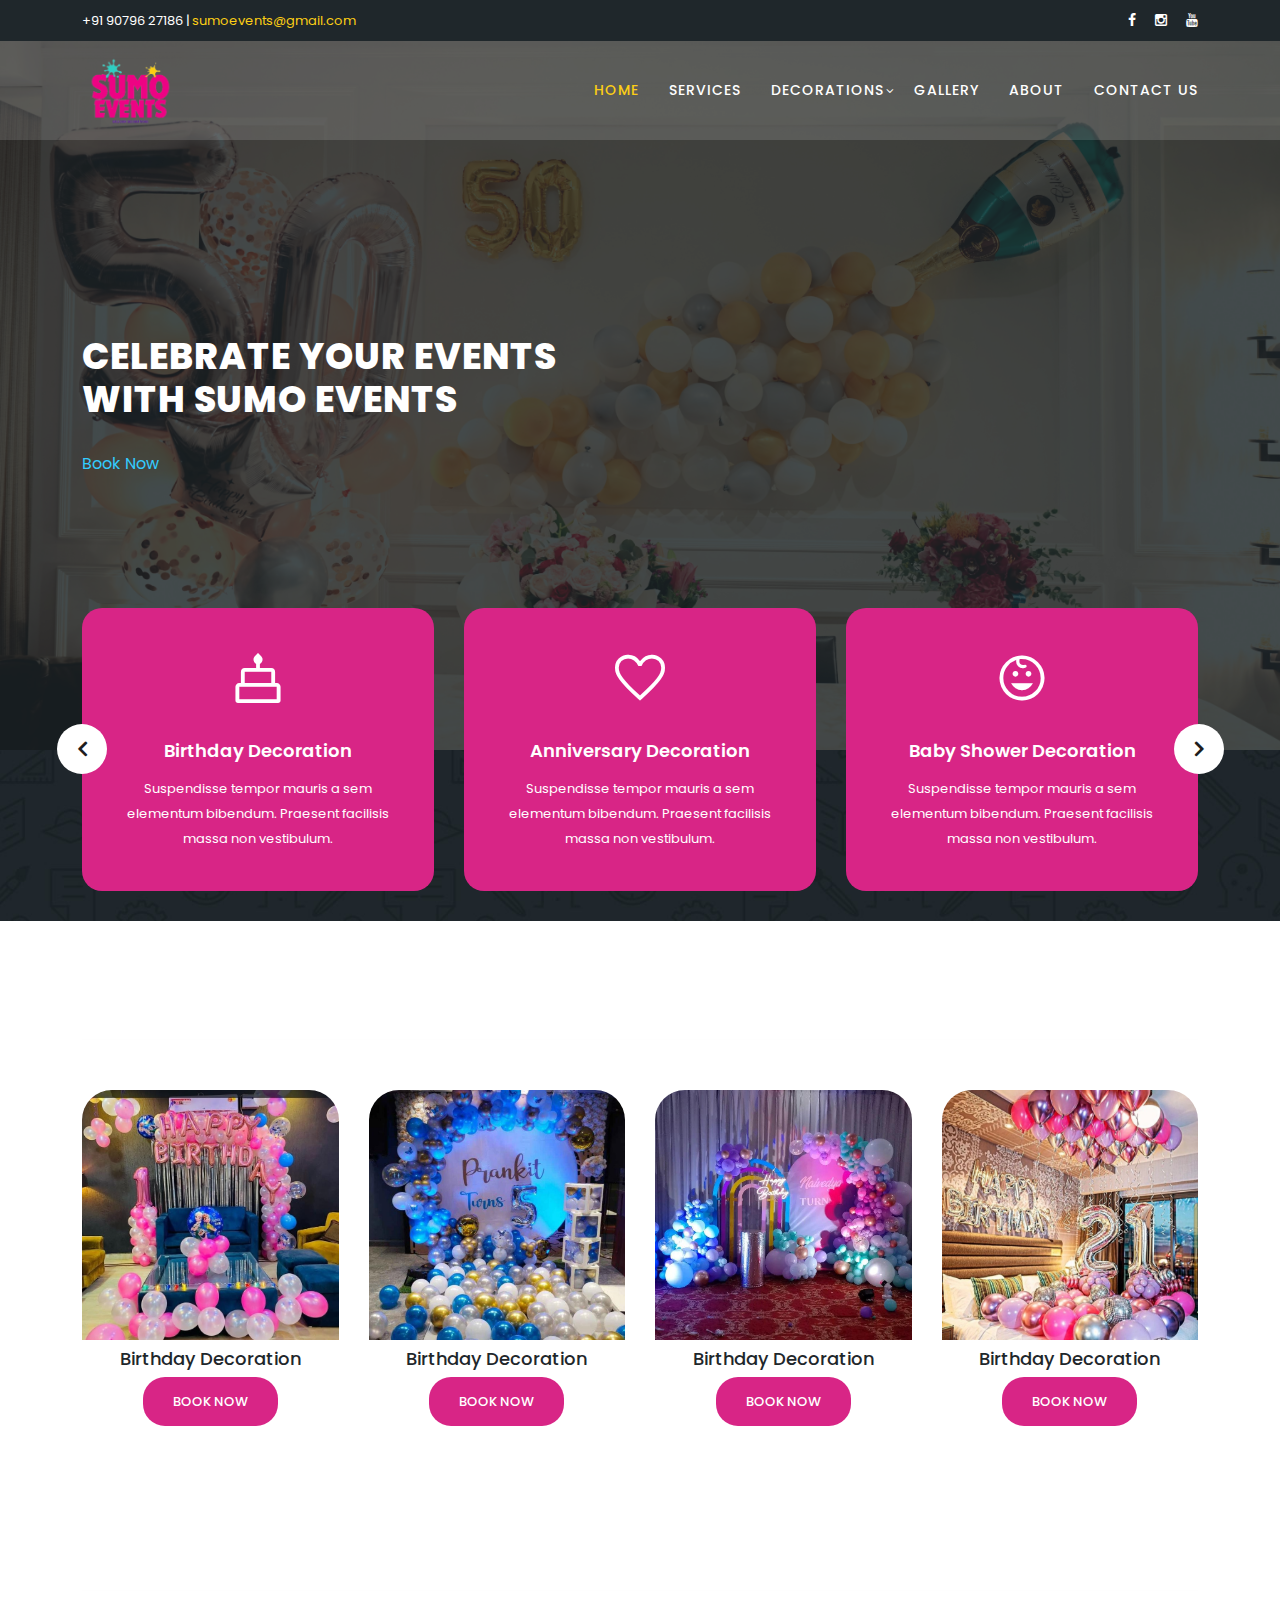
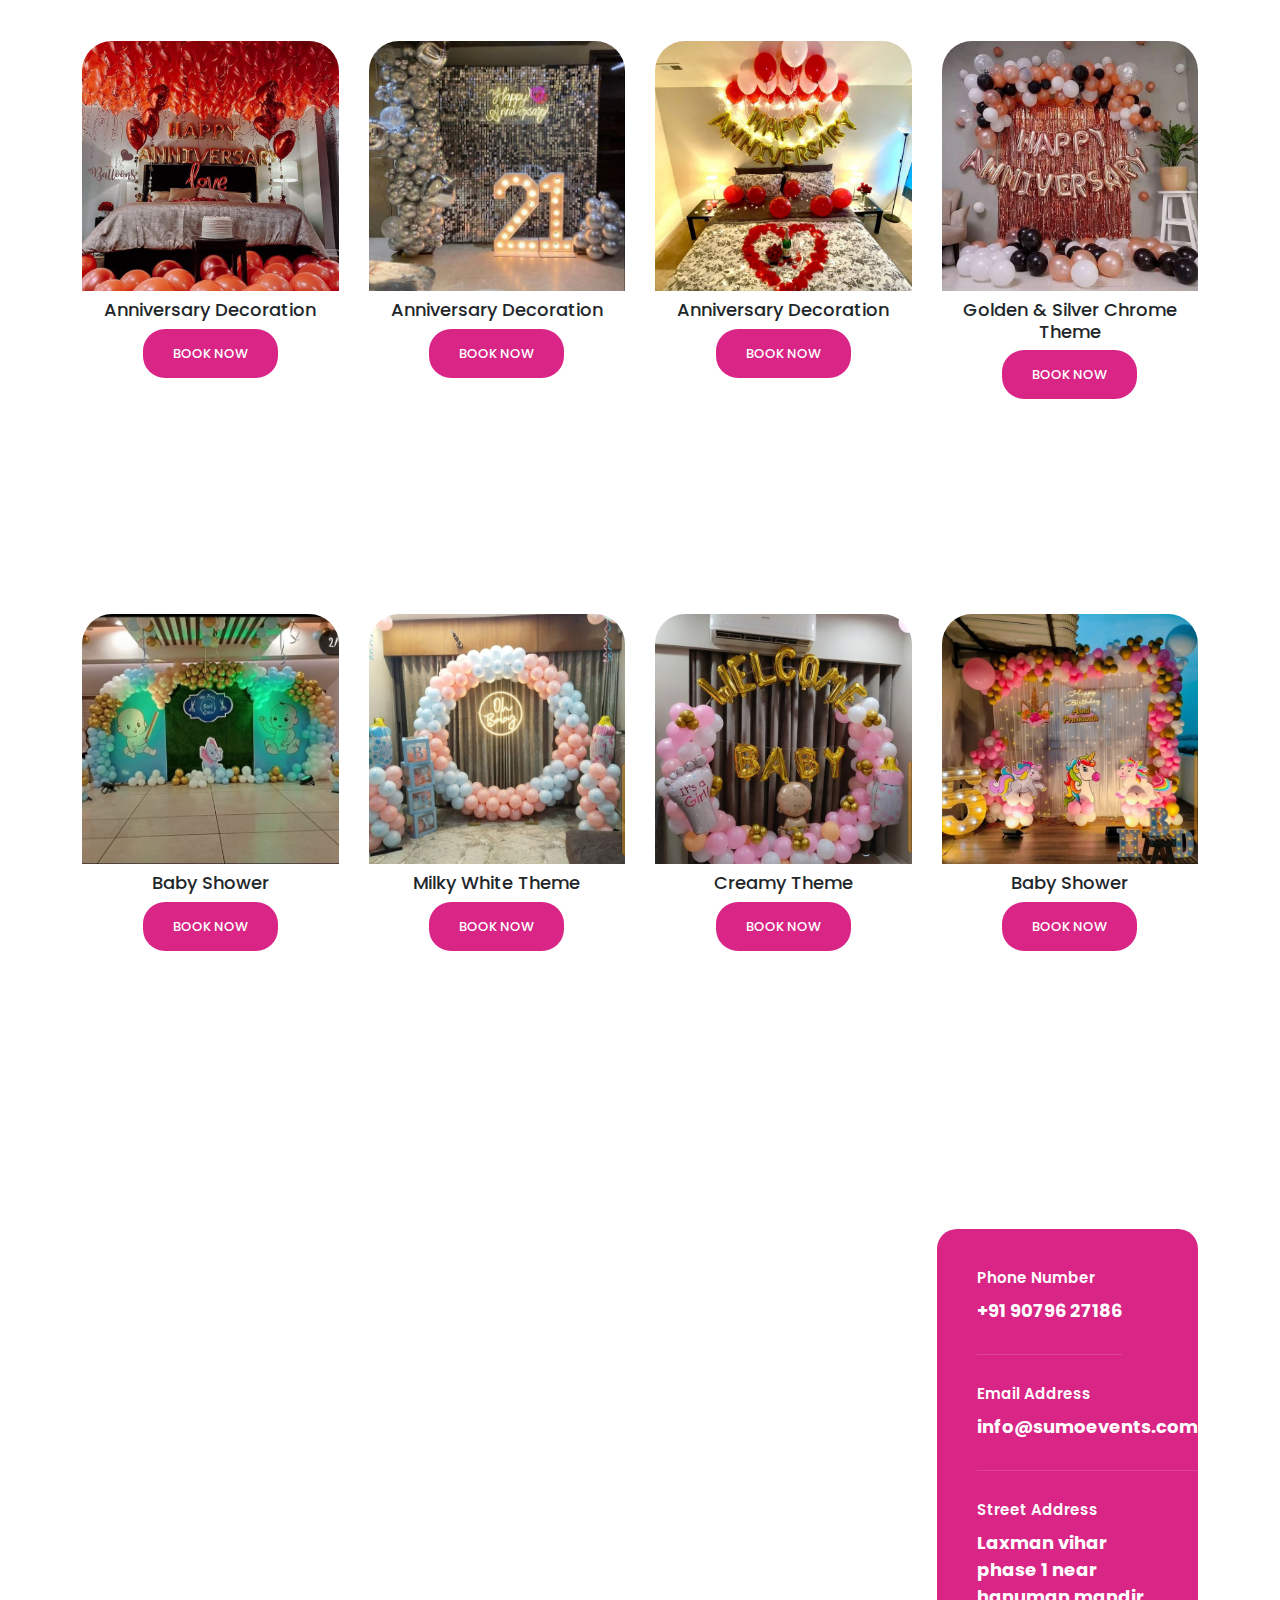
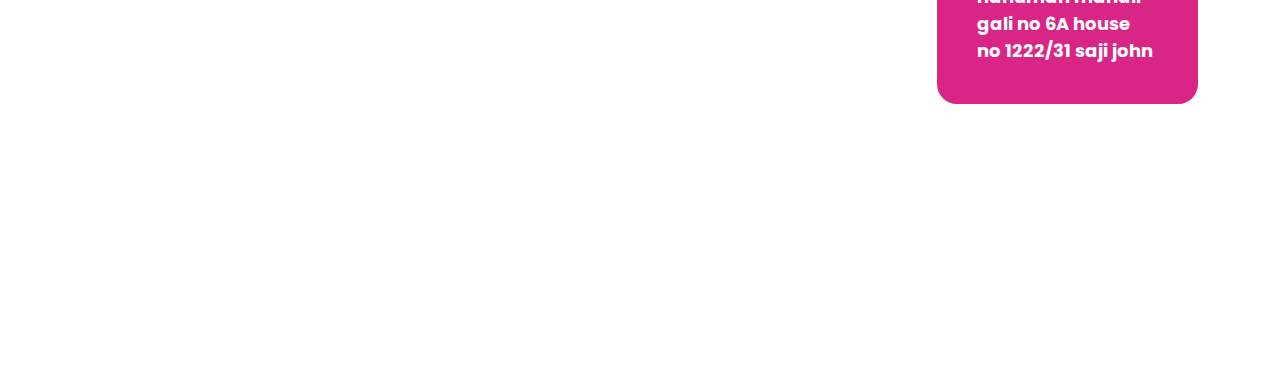
==== commit 07b7f336: "updated" ====
--- a/index.html
+++ b/index.html
@@ -20,6 +20,7 @@
     <link rel="stylesheet" href="assets/css/templatemo-edu-meeting.css">
     <link rel="stylesheet" href="assets/css/owl.css">
     <link rel="stylesheet" href="assets/css/lightbox.css">
+    <link rel="stylesheet" href="https://fonts.googleapis.com/css2?family=Material+Symbols+Outlined:opsz,wght,FILL,GRAD@24,400,0,0" />
 <!--
 
 TemplateMo 569 Edu Meeting
@@ -96,10 +97,6 @@
 
   <!-- ***** Main Banner Area Start ***** -->
   <section class="section main-banner" id="top" data-section="section1">
-      <!-- <video autoplay muted loop id="bg-video">
-          <source src="assets/images/course-video.mp4" type="video/mp4" />
-      </video> -->
-
       <img src="./assets/images/hero-bg.jpg" id="bg-video"/>
 
       <div class="video-overlay header-text">
@@ -107,9 +104,8 @@
             <div class="row">
               <div class="col-lg-12">
                 <div class="caption">
-              <h6>Hello Students</h6>
-              <h2>Welcome to Education</h2>
-              <p>This is an edu meeting HTML CSS template provided by <a rel="nofollow" href="https://templatemo.com/page/1" target="_blank">TemplateMo website</a>. This is a Bootstrap v5.1.3 layout. The video background is taken from Pexels website, a group of young people by <a rel="nofollow" href="https://www.pexels.com/@pressmaster" target="_blank">Pressmaster</a>.</p>
+              <h2>Celebrate your events<br/> with Sumo Events</h2>
+              <p></p>
               <div class="main-button-red">
                   <div class="scroll-to-section"><a href="#contact">Book Now</a></div>
               </div>
@@ -129,61 +125,46 @@
           
             <div class="item">
               <div class="icon">
-                <img src="assets/images/service-icon-01.png" alt="">
+                <span class="material-symbols-outlined">
+                  cake
+                  </span>
               </div>
               <div class="down-content">
-                <h4>Best Education</h4>
+                <h4>Birthday Decoration</h4>
                 <p>Suspendisse tempor mauris a sem elementum bibendum. Praesent facilisis massa non vestibulum.</p>
               </div>
             </div>
             
             <div class="item">
               <div class="icon">
-                <img src="assets/images/service-icon-02.png" alt="">
+                 <span class="material-symbols-outlined">
+                  favorite
+                  </span>
               </div>
               <div class="down-content">
-                <h4>Best Teachers</h4>
+                <h4>Anniversary Decoration</h4>
                 <p>Suspendisse tempor mauris a sem elementum bibendum. Praesent facilisis massa non vestibulum.</p>
               </div>
             </div>
             
             <div class="item">
               <div class="icon">
-                <img src="assets/images/service-icon-03.png" alt="">
+                 <span class="material-symbols-outlined">
+                  child_care
+                  </span>
               </div>
               <div class="down-content">
-                <h4>Best Students</h4>
+                <h4>Baby Shower Decoration</h4>
                 <p>Suspendisse tempor mauris a sem elementum bibendum. Praesent facilisis massa non vestibulum.</p>
               </div>
-            </div>
-            
-            <div class="item">
-              <div class="icon">
-                <img src="assets/images/service-icon-02.png" alt="">
-              </div>
-              <div class="down-content">
-                <h4>Online Meeting</h4>
-                <p>Suspendisse tempor mauris a sem elementum bibendum. Praesent facilisis massa non vestibulum.</p>
-              </div>
-            </div>
-            
-            <div class="item">
-              <div class="icon">
-                <img src="assets/images/service-icon-03.png" alt="">
-              </div>
-              <div class="down-content">
-                <h4>Best Networking</h4>
-                <p>Suspendisse tempor mauris a sem elementum bibendum. Praesent facilisis massa non vestibulum.</p>
-              </div>
-            </div>
-            
+            </div>            
           </div>
         </div>
       </div>
     </div>
   </section>
 
-  <section class="upcoming-meetings" id="meetings">
+  <!-- <section class="upcoming-meetings" id="meetings">
     <div class="container">
       <div class="row">
         <div class="col-lg-12">
@@ -280,9 +261,9 @@
         </div>
       </div>
     </div>
-  </section>
-
-  <section class="apply-now" id="apply">
+  </section> -->
+
+  <!-- <section class="apply-now" id="apply">
     <div class="container">
       <div class="row">
         <div class="col-lg-6 align-self-center">
@@ -368,335 +349,59 @@
         </div>
       </div>
     </div>
+  </section> -->
+
+  <section class="our-courses" id="courses">
+    <div class="container mt-5 pt-5">
+      <div class="row">
+        <div class="col-lg-12">
+          <div class="section-heading">
+            <h2>Birthday Decorations</h2>
+          </div>
+        </div>
+        <div class="col-lg-12">
+          <div class="owl-courses-item owl-carousel" id="birthday-decorations-home">
+           
+          </div>
+        </div>
+      </div>
+    </div>
+
+
+    <div class="container mt-5 pt-5">
+      <div class="row">
+        <div class="col-lg-12">
+          <div class="section-heading">
+            <h2>Anniversary Decorations</h2>
+          </div>
+        </div>
+        <div class="col-lg-12">
+          <div class="owl-courses-item owl-carousel" id="anniversary-decorations-home">
+            
+          </div>
+        </div>
+      </div>
+    </div>
+
+
+    <div class="container mt-5 pt-5">
+      <div class="row">
+        <div class="col-lg-12">
+          <div class="section-heading">
+            <h2>Baby Shower Decorations</h2>
+          </div>
+        </div>
+        <div class="col-lg-12">
+          <div class="owl-courses-item owl-carousel" id="baby-shower-welcome-home">
+            
+          </div>
+        </div>
+      </div>
+    </div>
+    
   </section>
 
-  <section class="our-courses" id="courses">
-    <div class="container">
-      <div class="row">
-        <div class="col-lg-12">
-          <div class="section-heading">
-            <h2>Our Popular Courses</h2>
-          </div>
-        </div>
-        <div class="col-lg-12">
-          <div class="owl-courses-item owl-carousel">
-            <div class="item">
-              <img src="assets/images/course-01.jpg" alt="Course One">
-              <div class="down-content">
-                <h4>Morbi tincidunt elit vitae justo rhoncus</h4>
-                <div class="info">
-                  <div class="row">
-                    <div class="col-8">
-                      <ul>
-                        <li><i class="fa fa-star"></i></li>
-                        <li><i class="fa fa-star"></i></li>
-                        <li><i class="fa fa-star"></i></li>
-                        <li><i class="fa fa-star"></i></li>
-                        <li><i class="fa fa-star"></i></li>
-                      </ul>
-                    </div>
-                    <div class="col-4">
-                       <span>$160</span>
-                    </div>
-                  </div>
-                </div>
-              </div>
-            </div>
-            <div class="item">
-              <img src="assets/images/course-02.jpg" alt="Course Two">
-              <div class="down-content">
-                <h4>Curabitur molestie dignissim purus vel</h4>
-                <div class="info">
-                  <div class="row">
-                    <div class="col-8">
-                      <ul>
-                        <li><i class="fa fa-star"></i></li>
-                        <li><i class="fa fa-star"></i></li>
-                        <li><i class="fa fa-star"></i></li>
-                      </ul>
-                    </div>
-                    <div class="col-4">
-                       <span>$180</span>
-                    </div>
-                  </div>
-                </div>
-              </div>
-            </div>
-            <div class="item">
-              <img src="assets/images/course-03.jpg" alt="">
-              <div class="down-content">
-                <h4>Nulla at ipsum a mauris egestas tempor</h4>
-                <div class="info">
-                  <div class="row">
-                    <div class="col-8">
-                      <ul>
-                        <li><i class="fa fa-star"></i></li>
-                        <li><i class="fa fa-star"></i></li>
-                        <li><i class="fa fa-star"></i></li>
-                        <li><i class="fa fa-star"></i></li>
-                      </ul>
-                    </div>
-                    <div class="col-4">
-                       <span>$140</span>
-                    </div>
-                  </div>
-                </div>
-              </div>
-            </div>
-            <div class="item">
-              <img src="assets/images/course-04.jpg" alt="">
-              <div class="down-content">
-                <h4>Aenean molestie quis libero gravida</h4>
-                <div class="info">
-                  <div class="row">
-                    <div class="col-8">
-                      <ul>
-                        <li><i class="fa fa-star"></i></li>
-                        <li><i class="fa fa-star"></i></li>
-                        <li><i class="fa fa-star"></i></li>
-                        <li><i class="fa fa-star"></i></li>
-                        <li><i class="fa fa-star"></i></li>
-                      </ul>
-                    </div>
-                    <div class="col-4">
-                       <span>$120</span>
-                    </div>
-                  </div>
-                </div>
-              </div>
-            </div>
-            <div class="item">
-              <img src="assets/images/course-01.jpg" alt="">
-              <div class="down-content">
-                <h4>Lorem ipsum dolor sit amet adipiscing elit</h4>
-                <div class="info">
-                  <div class="row">
-                    <div class="col-8">
-                      <ul>
-                        <li><i class="fa fa-star"></i></li>
-                        <li><i class="fa fa-star"></i></li>
-                        <li><i class="fa fa-star"></i></li>
-                        <li><i class="fa fa-star"></i></li>
-                        <li><i class="fa fa-star"></i></li>
-                      </ul>
-                    </div>
-                    <div class="col-4">
-                       <span>$250</span>
-                    </div>
-                  </div>
-                </div>
-              </div>
-            </div>
-            <div class="item">
-              <img src="assets/images/course-02.jpg" alt="">
-              <div class="down-content">
-                <h4>TemplateMo is the best website for Free CSS</h4>
-                <div class="info">
-                  <div class="row">
-                    <div class="col-8">
-                      <ul>
-                        <li><i class="fa fa-star"></i></li>
-                        <li><i class="fa fa-star"></i></li>
-                        <li><i class="fa fa-star"></i></li>
-                        <li><i class="fa fa-star"></i></li>
-                        <li><i class="fa fa-star"></i></li>
-                      </ul>
-                    </div>
-                    <div class="col-4">
-                       <span>$270</span>
-                    </div>
-                  </div>
-                </div>
-              </div>
-            </div>
-            <div class="item">
-              <img src="assets/images/course-03.jpg" alt="">
-              <div class="down-content">
-                <h4>Web Design Templates at your finger tips</h4>
-                <div class="info">
-                  <div class="row">
-                    <div class="col-8">
-                      <ul>
-                        <li><i class="fa fa-star"></i></li>
-                        <li><i class="fa fa-star"></i></li>
-                        <li><i class="fa fa-star"></i></li>
-                        <li><i class="fa fa-star"></i></li>
-                        <li><i class="fa fa-star"></i></li>
-                      </ul>
-                    </div>
-                    <div class="col-4">
-                       <span>$340</span>
-                    </div>
-                  </div>
-                </div>
-              </div>
-            </div>
-            <div class="item">
-              <img src="assets/images/course-04.jpg" alt="">
-              <div class="down-content">
-                <h4>Please visit our website again</h4>
-                <div class="info">
-                  <div class="row">
-                    <div class="col-8">
-                      <ul>
-                        <li><i class="fa fa-star"></i></li>
-                        <li><i class="fa fa-star"></i></li>
-                        <li><i class="fa fa-star"></i></li>
-                        <li><i class="fa fa-star"></i></li>
-                        <li><i class="fa fa-star"></i></li>
-                      </ul>
-                    </div>
-                    <div class="col-4">
-                       <span>$360</span>
-                    </div>
-                  </div>
-                </div>
-              </div>
-            </div>
-            <div class="item">
-              <img src="assets/images/course-01.jpg" alt="">
-              <div class="down-content">
-                <h4>Responsive HTML Templates for you</h4>
-                <div class="info">
-                  <div class="row">
-                    <div class="col-8">
-                      <ul>
-                        <li><i class="fa fa-star"></i></li>
-                        <li><i class="fa fa-star"></i></li>
-                        <li><i class="fa fa-star"></i></li>
-                        <li><i class="fa fa-star"></i></li>
-                        <li><i class="fa fa-star"></i></li>
-                      </ul>
-                    </div>
-                    <div class="col-4">
-                       <span>$400</span>
-                    </div>
-                  </div>
-                </div>
-              </div>
-            </div>
-            <div class="item">
-              <img src="assets/images/course-02.jpg" alt="">
-              <div class="down-content">
-                <h4>Download Free CSS Layouts for your business</h4>
-                <div class="info">
-                  <div class="row">
-                    <div class="col-8">
-                      <ul>
-                        <li><i class="fa fa-star"></i></li>
-                        <li><i class="fa fa-star"></i></li>
-                        <li><i class="fa fa-star"></i></li>
-                        <li><i class="fa fa-star"></i></li>
-                        <li><i class="fa fa-star"></i></li>
-                      </ul>
-                    </div>
-                    <div class="col-4">
-                       <span>$430</span>
-                    </div>
-                  </div>
-                </div>
-              </div>
-            </div>
-            <div class="item">
-              <img src="assets/images/course-03.jpg" alt="">
-              <div class="down-content">
-                <h4>Morbi in libero blandit lectus cursus</h4>
-                <div class="info">
-                  <div class="row">
-                    <div class="col-8">
-                      <ul>
-                        <li><i class="fa fa-star"></i></li>
-                        <li><i class="fa fa-star"></i></li>
-                        <li><i class="fa fa-star"></i></li>
-                        <li><i class="fa fa-star"></i></li>
-                        <li><i class="fa fa-star"></i></li>
-                      </ul>
-                    </div>
-                    <div class="col-4">
-                       <span>$480</span>
-                    </div>
-                  </div>
-                </div>
-              </div>
-            </div>
-            <div class="item">
-              <img src="assets/images/course-04.jpg" alt="">
-              <div class="down-content">
-                <h4>Curabitur molestie dignissim purus</h4>
-                <div class="info">
-                  <div class="row">
-                    <div class="col-8">
-                      <ul>
-                        <li><i class="fa fa-star"></i></li>
-                        <li><i class="fa fa-star"></i></li>
-                        <li><i class="fa fa-star"></i></li>
-                        <li><i class="fa fa-star"></i></li>
-                        <li><i class="fa fa-star"></i></li>
-                      </ul>
-                    </div>
-                    <div class="col-4">
-                       <span>$560</span>
-                    </div>
-                  </div>
-                </div>
-              </div>
-            </div>
-          </div>
-        </div>
-      </div>
-    </div>
-  </section>
-
-  <section class="our-facts">
-    <div class="container">
-      <div class="row">
-        <div class="col-lg-6">
-          <div class="row">
-            <div class="col-lg-12">
-              <h2>A Few Facts About Our University</h2>
-            </div>
-            <div class="col-lg-6">
-              <div class="row">
-                <div class="col-12">
-                  <div class="count-area-content percentage">
-                    <div class="count-digit">94</div>
-                    <div class="count-title">Succesed Students</div>
-                  </div>
-                </div>
-                <div class="col-12">
-                  <div class="count-area-content">
-                    <div class="count-digit">126</div>
-                    <div class="count-title">Current Teachers</div>
-                  </div>
-                </div>
-              </div>
-            </div>
-            <div class="col-lg-6">
-              <div class="row">
-                <div class="col-12">
-                  <div class="count-area-content new-students">
-                    <div class="count-digit">2345</div>
-                    <div class="count-title">New Students</div>
-                  </div>
-                </div> 
-                <div class="col-12">
-                  <div class="count-area-content">
-                    <div class="count-digit">32</div>
-                    <div class="count-title">Awards</div>
-                  </div>
-                </div>
-              </div>
-            </div>
-          </div>
-        </div> 
-        <div class="col-lg-6 align-self-center">
-          <div class="video">
-            <a href="https://www.youtube.com/watch?v=HndV87XpkWg" target="_blank"><img src="assets/images/play-icon.png" alt=""></a>
-          </div>
-        </div>
-      </div>
-    </div>
-  </section>
+
 
   <section class="contact-us" id="contact">
     <div class="container">
@@ -705,36 +410,7 @@
           <div class="row">
             <div class="col-lg-12">
               <form id="contact" action="" method="post">
-                <div class="row">
-                  <div class="col-lg-12">
-                    <h2>Let's get in touch</h2>
-                  </div>
-                  <div class="col-lg-4">
-                    <fieldset>
-                      <input name="name" type="text" id="name" placeholder="YOURNAME...*" required="">
-                    </fieldset>
-                  </div>
-                  <div class="col-lg-4">
-                    <fieldset>
-                    <input name="email" type="text" id="email" pattern="[^ @]*@[^ @]*" placeholder="YOUR EMAIL..." required="">
-                  </fieldset>
-                  </div>
-                  <div class="col-lg-4">
-                    <fieldset>
-                      <input name="subject" type="text" id="subject" placeholder="SUBJECT...*" required="">
-                    </fieldset>
-                  </div>
-                  <div class="col-lg-12">
-                    <fieldset>
-                      <textarea name="message" type="text" class="form-control" id="message" placeholder="YOUR MESSAGE..." required=""></textarea>
-                    </fieldset>
-                  </div>
-                  <div class="col-lg-12">
-                    <fieldset>
-                      <button type="submit" id="form-submit" class="button">SEND MESSAGE NOW</button>
-                    </fieldset>
-                  </div>
-                </div>
+                <iframe class="w-100" src="https://www.google.com/maps/embed?pb=!1m18!1m12!1m3!1d7013.906901028612!2d77.00352853886525!3d28.480948483413748!2m3!1f0!2f0!3f0!3m2!1i1024!2i768!4f13.1!3m3!1m2!1s0x390d1764bc52f1d3%3A0x90dac0405e8fce06!2sLaxman%20Vihar%2C%20Sector%203A%2C%20Gurugram%2C%20Haryana%20122001!5e0!3m2!1sen!2sin!4v1720462194153!5m2!1sen!2sin" width="600" height="370" style="border:0;" allowfullscreen="" loading="lazy" referrerpolicy="no-referrer-when-downgrade"></iframe>
               </form>
             </div>
           </div>
@@ -744,19 +420,15 @@
             <ul>
               <li>
                 <h6>Phone Number</h6>
-                <span>010-020-0340</span>
+                <span>+91 90796 27186</span>
               </li>
               <li>
                 <h6>Email Address</h6>
-                <span>info@meeting.edu</span>
+                <span>info@sumoevents.com</span>
               </li>
               <li>
                 <h6>Street Address</h6>
-                <span>Rio de Janeiro - RJ, 22795-008, Brazil</span>
-              </li>
-              <li>
-                <h6>Website URL</h6>
-                <span>www.meeting.edu</span>
+                <span>Laxman vihar phase 1 near hanuman mandir gali no 6A house no 1222/31 saji john</span>
               </li>
             </ul>
           </div>
@@ -764,13 +436,14 @@
       </div>
     </div>
     <div class="footer">
-      <p>Copyright © 2022 Edu Meeting Co., Ltd. All Rights Reserved. 
-          <br>Design: <a href="https://templatemo.com" target="_parent" title="free css templates">TemplateMo</a></p>
+      <p>Copyright © 2024 Sumo Events All Rights Reserved. </p>
     </div>
   </section>
 
   <!-- Scripts -->
   <!-- Bootstrap core JavaScript -->
+  <script src="js/constant/index.js"></script>
+  <script src="js/products/index.js"></script>
     <script src="vendor/jquery/jquery.min.js"></script>
     <script src="vendor/bootstrap/js/bootstrap.bundle.min.js"></script>
 
@@ -781,6 +454,7 @@
     <script src="assets/js/video.js"></script>
     <script src="assets/js/slick-slider.js"></script>
     <script src="assets/js/custom.js"></script>
+  
     <script>
         //according to loftblog tut
         $('.nav li:first').addClass('active');
--- a/assets/css/templatemo-edu-meeting.css
+++ b/assets/css/templatemo-edu-meeting.css
@@ -155,10 +155,10 @@
   }
 }
 
-.main-button-red a {
+.main-button-red p {
   font-size: 13px;
   color: #fff;
-  background-color: #ee0484;
+  background-color: #d82586;
   padding: 12px 30px;
   display: inline-block;
   border-radius: 22px;
@@ -167,7 +167,7 @@
   transition: all .3s;
 }
 
-.main-button-red a:hover {
+.main-button-red p:hover {
   opacity: 0.9;
 }
 
@@ -695,7 +695,7 @@
 
 #bg-video {
     min-width: 100%;
-    min-height: 100vh;
+    min-height: 50vh;
     max-width: 100%;
     max-height: 100vh;
     object-fit: cover;
@@ -783,7 +783,7 @@
 }
 
 .services .item {
-  background-image: url(../images/service-item-bg.jpg);
+  background-color: #d82586;
   background-repeat: no-repeat;
   background-size: cover;
   background-position: center center;
@@ -793,9 +793,14 @@
   padding: 40px;
 }
 
-.services .item .icon {
-  max-width: 60px;
+.services .item .icon .material-symbols-outlined {
+  /* max-width: 60px; */
+  font-size: 60px;
   margin: 0 auto;
+}
+
+.rounded-30{
+  border-radius: 30px !important;
 }
 
 .services .item h4 {
@@ -934,7 +939,7 @@
 }
 
 section.upcoming-meetings .categories ul li a:hover {
-  color: #ee0484;
+  color: #d82586;
 }
 
 section.upcoming-meetings .categories .main-button-red {
@@ -943,7 +948,7 @@
   margin-top: 15px;
 }
 
-section.upcoming-meetings .categories .main-button-red a {
+section.upcoming-meetings .categories .main-button-red p {
   width: 100%;
   text-align: center;
 }
@@ -994,7 +999,7 @@
   font-size: 13px;
   text-transform: uppercase;
   font-weight: 600;
-  color: #ee0484;
+  color: #d82586;
 }
 
 .meeting-item .down-content .date span {
@@ -1147,7 +1152,7 @@
 }
 
 .our-courses .item .down-content .info span {
-  color: #ee0484;
+  color: #d82586;
   font-size: 15px;
   font-weight: 600;
   text-align: right;
@@ -1387,7 +1392,7 @@
 section.contact-us #contact button {
   font-size: 13px;
   color: #fff;
-  background-color: #ee0484;
+  background-color: #d82586;
   padding: 12px 30px;
   display: inline-block;
   border-radius: 22px;
@@ -1403,7 +1408,7 @@
 }
 
 section.contact-us .right-info {
-  background-color: #ee0484;
+  background-color: #d82586;
   border-radius: 20px;
   padding: 40px;
 }
@@ -1511,7 +1516,7 @@
 
 section.meetings-page .filters li {
   font-size: 13px;
-  color: #ee0484;
+  color: #d82586;
   background-color: #fff;
   padding: 11px 30px;
   display: inline-block;
@@ -1525,7 +1530,7 @@
 
 section.meetings-page .filters ul li.active,
 section.meetings-page .filters ul li:hover {
-  background-color: #ee0484;
+  background-color: #d82586;
   color: #fff;
 }
 
@@ -1558,7 +1563,7 @@
   text-align: center;
 }
 
-section.meetings-page .main-button-red a {
+section.meetings-page .main-button-red p {
   padding: 12px 60px;
   text-align: center;
   margin-top: 30px;
@@ -1566,7 +1571,7 @@
 
 section.meetings-page .pagination ul li.active a,
 section.meetings-page .pagination ul li a:hover {
-  background-color: #ee0484;
+  background-color: #d82586;
   color: #fff;
 }
 
@@ -1617,7 +1622,7 @@
   font-size: 13px;
   text-transform: uppercase;
   font-weight: 600;
-  color: #ee0484;
+  color: #d82586;
 }
 
 .meeting-single-item .thumb .date span {
@@ -1812,6 +1817,13 @@
     margin-bottom: 30px;
   }
 
+  section.our-courses{
+    padding-top:  300px;
+  }
+
+  .section-heading h2{
+    text-align: center;
+  }
 }
 
 @media (max-width: 767px) {
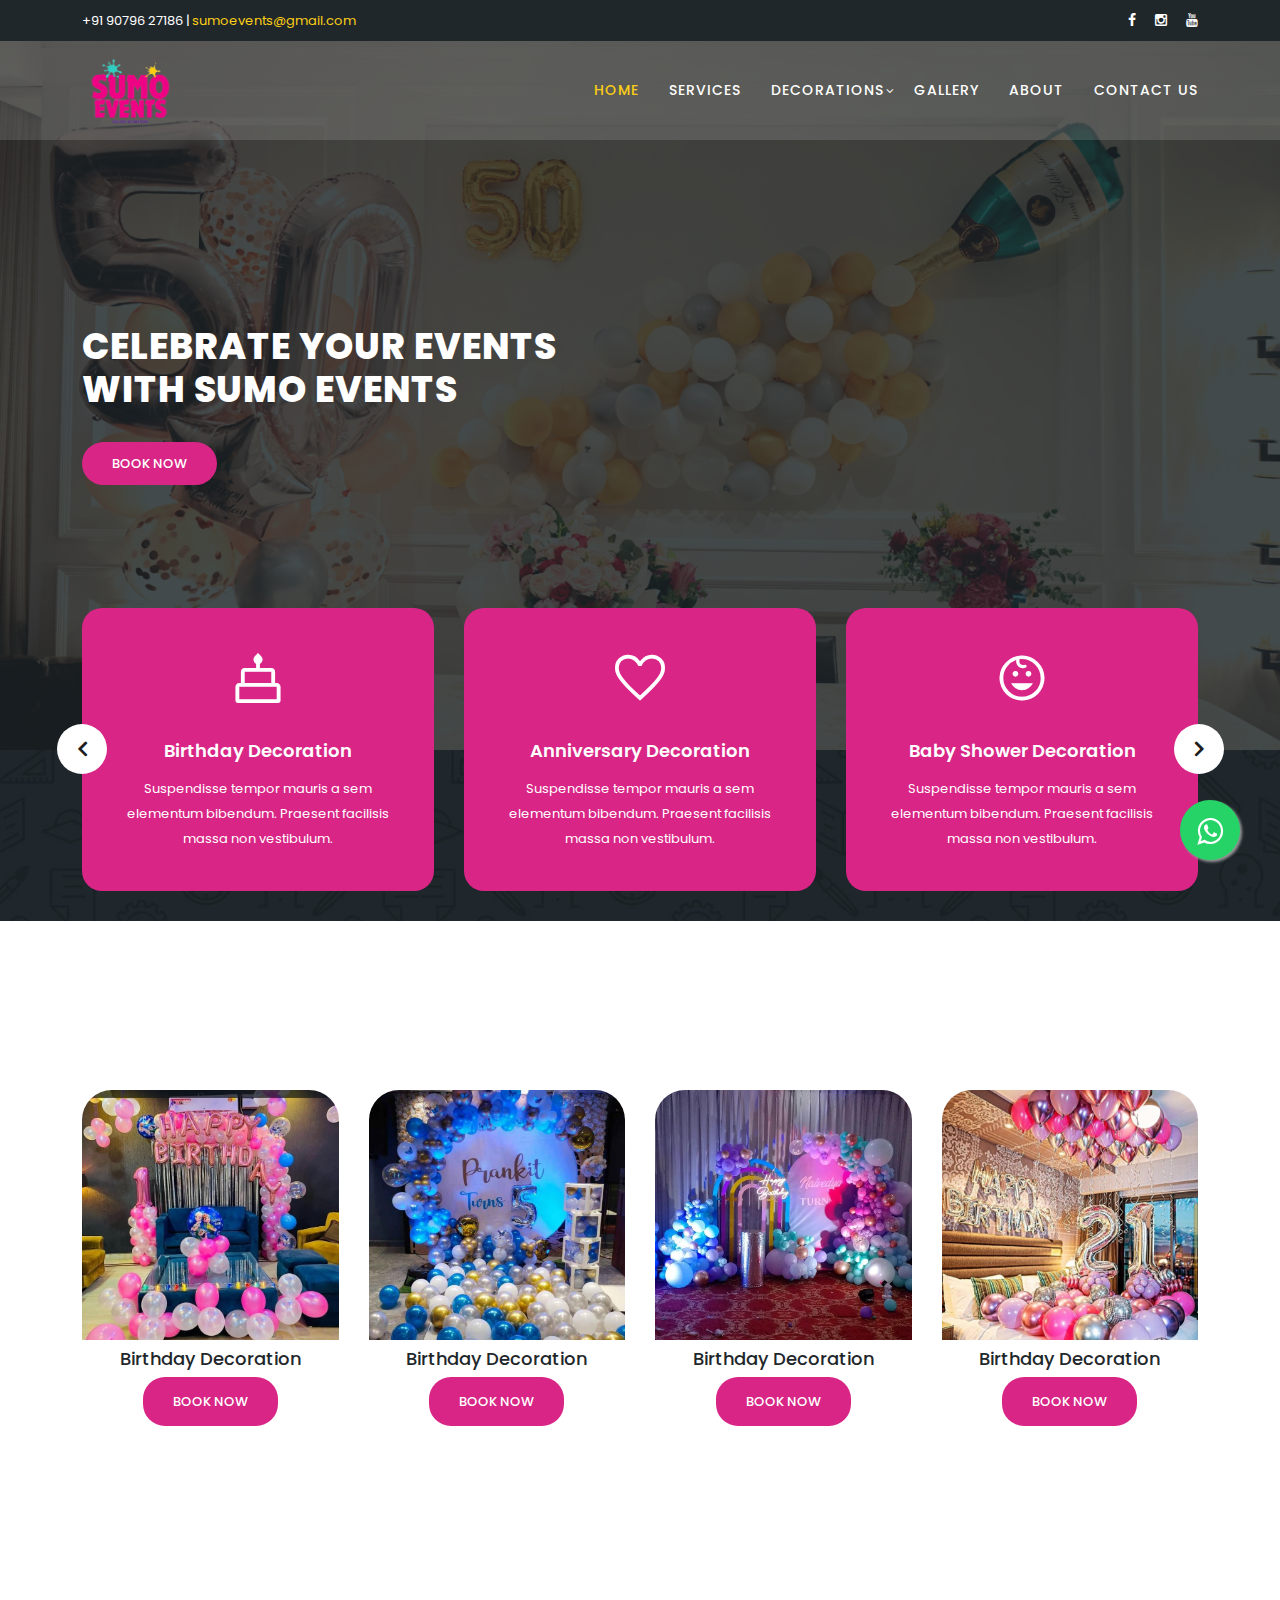
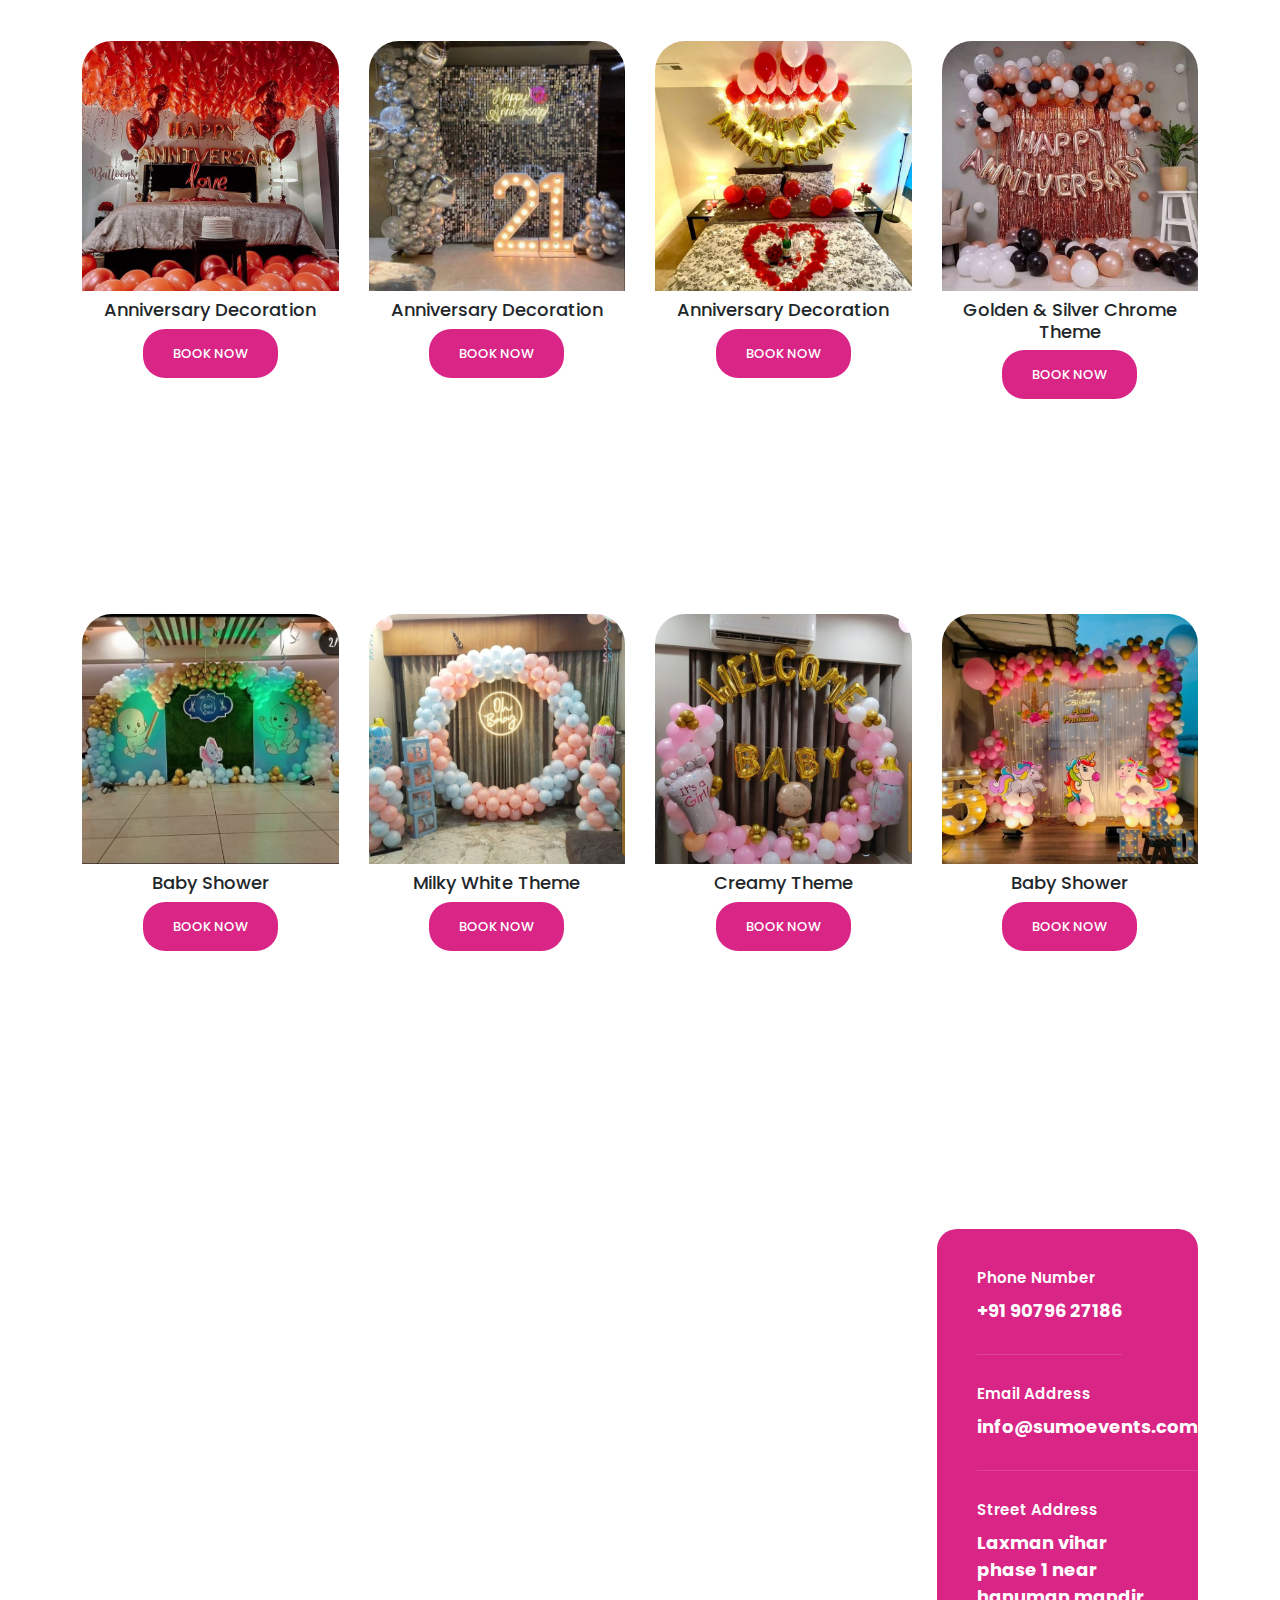
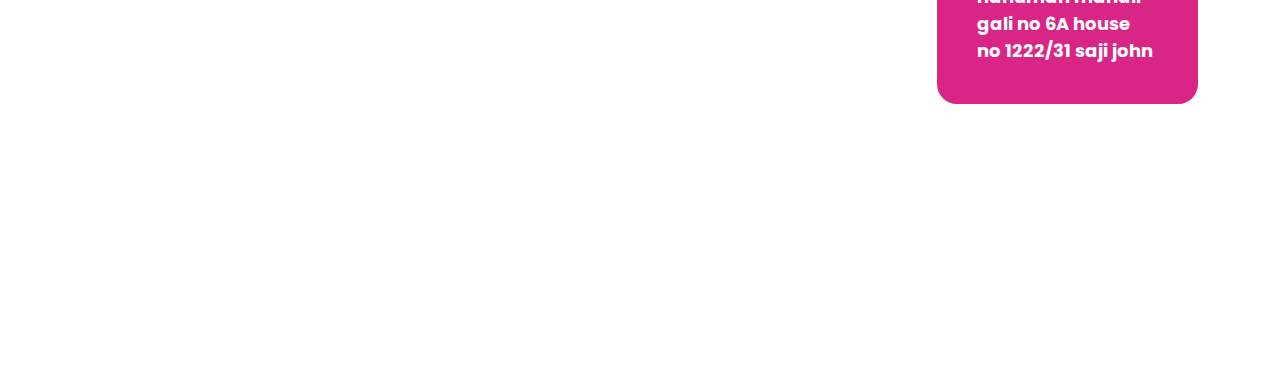
==== commit 09c3125c: "update" ====
--- a/index.html
+++ b/index.html
@@ -13,7 +13,7 @@
 
     <!-- Bootstrap core CSS -->
     <link href="vendor/bootstrap/css/bootstrap.min.css" rel="stylesheet">
-
+    <link rel="stylesheet" href="https://maxcdn.bootstrapcdn.com/font-awesome/4.5.0/css/font-awesome.min.css">
 
     <!-- Additional CSS Files -->
     <link rel="stylesheet" href="assets/css/fontawesome.css">
@@ -69,14 +69,14 @@
                       <!-- ***** Menu Start ***** -->
                       <ul class="nav">
                           <li class="scroll-to-section"><a href="#top" class="active">Home</a></li>
-                          <li><a href="meetings.html">Services</a></li>
+                          <li><a href="/">Services</a></li>
                           <li class="has-sub">
                             <a href="javascript:void(0)">Decorations</a>
                             <ul class="sub-menu">
-                                <li><a href="meetings.html">Birthday Decorations</a></li>
-                                <li><a href="meeting-details.html">Anniversary Decorations</a></li>
-                                <li><a href="meeting-details.html">Baby Shower Decorations</a></li>
-                                <li><a href="meeting-details.html">Wedding Decorations</a></li>
+                                <li><a href="/">Birthday Decorations</a></li>
+                                <li><a href="/">Anniversary Decorations</a></li>
+                                <li><a href="/">Baby Shower Decorations</a></li>
+                                <li><a href="/">Wedding Decorations</a></li>
 
                             </ul>
                         </li>
@@ -107,7 +107,7 @@
               <h2>Celebrate your events<br/> with Sumo Events</h2>
               <p></p>
               <div class="main-button-red">
-                  <div class="scroll-to-section"><a href="#contact">Book Now</a></div>
+                  <div class="scroll-to-section"><a href="https://api.whatsapp.com/send/?phone=919079627186&text=Hi,&type=phone_number&app_absent=0">Book Now</a></div>
               </div>
           </div>
               </div>
@@ -183,7 +183,7 @@
               <li><a href="#">Phasellus nec sapien</a></li>
             </ul>
             <div class="main-button-red">
-              <a href="meetings.html">All Upcoming Meetings</a>
+              <a href="/">All Upcoming Meetings</a>
             </div>
           </div>
         </div>
@@ -195,13 +195,13 @@
                   <div class="price">
                     <span>$22.00</span>
                   </div>
-                  <a href="meeting-details.html"><img src="assets/images/meeting-01.jpg" alt="New Lecturer Meeting"></a>
+                  <a href="/"><img src="assets/images/meeting-01.jpg" alt="New Lecturer Meeting"></a>
                 </div>
                 <div class="down-content">
                   <div class="date">
                     <h6>Nov <span>10</span></h6>
                   </div>
-                  <a href="meeting-details.html"><h4>New Lecturers Meeting</h4></a>
+                  <a href="/"><h4>New Lecturers Meeting</h4></a>
                   <p>Morbi in libero blandit lectus<br>cursus ullamcorper.</p>
                 </div>
               </div>
@@ -212,13 +212,13 @@
                   <div class="price">
                     <span>$36.00</span>
                   </div>
-                  <a href="meeting-details.html"><img src="assets/images/meeting-02.jpg" alt="Online Teaching"></a>
+                  <a href="/"><img src="assets/images/meeting-02.jpg" alt="Online Teaching"></a>
                 </div>
                 <div class="down-content">
                   <div class="date">
                     <h6>Nov <span>24</span></h6>
                   </div>
-                  <a href="meeting-details.html"><h4>Online Teaching Techniques</h4></a>
+                  <a href="/"><h4>Online Teaching Techniques</h4></a>
                   <p>Morbi in libero blandit lectus<br>cursus ullamcorper.</p>
                 </div>
               </div>
@@ -229,13 +229,13 @@
                   <div class="price">
                     <span>$14.00</span>
                   </div>
-                  <a href="meeting-details.html"><img src="assets/images/meeting-03.jpg" alt="Higher Education"></a>
+                  <a href="/"><img src="assets/images/meeting-03.jpg" alt="Higher Education"></a>
                 </div>
                 <div class="down-content">
                   <div class="date">
                     <h6>Nov <span>26</span></h6>
                   </div>
-                  <a href="meeting-details.html"><h4>Higher Education Conference</h4></a>
+                  <a href="/"><h4>Higher Education Conference</h4></a>
                   <p>Morbi in libero blandit lectus<br>cursus ullamcorper.</p>
                 </div>
               </div>
@@ -246,13 +246,13 @@
                   <div class="price">
                     <span>$48.00</span>
                   </div>
-                  <a href="meeting-details.html"><img src="assets/images/meeting-04.jpg" alt="Student Training"></a>
+                  <a href="/"><img src="assets/images/meeting-04.jpg" alt="Student Training"></a>
                 </div>
                 <div class="down-content">
                   <div class="date">
                     <h6>Nov <span>30</span></h6>
                   </div>
-                  <a href="meeting-details.html"><h4>Student Training Meetup</h4></a>
+                  <a href="/"><h4>Student Training Meetup</h4></a>
                   <p>Morbi in libero blandit lectus<br>cursus ullamcorper.</p>
                 </div>
               </div>
@@ -402,6 +402,9 @@
   </section>
 
 
+<a href="https://api.whatsapp.com/send/?phone=919079627186&text=Hi,&type=phone_number&app_absent=0" class="float" target="_blank">
+<i class="fa fa-whatsapp my-float"></i>
+</a>
 
   <section class="contact-us" id="contact">
     <div class="container">
--- a/assets/css/templatemo-edu-meeting.css
+++ b/assets/css/templatemo-edu-meeting.css
@@ -171,6 +171,23 @@
   opacity: 0.9;
 }
 
+
+.main-button-red a {
+  font-size: 13px;
+  color: #fff;
+  background-color: #d82586;
+  padding: 12px 30px;
+  display: inline-block;
+  border-radius: 22px;
+  font-weight: 500;
+  text-transform: uppercase;
+  transition: all .3s;
+}
+
+.main-button-red a:hover {
+  opacity: 0.9;
+}
+
 .main-button-yellow a {
   font-size: 13px;
   color: #fff;
@@ -286,6 +303,25 @@
 .header-area .main-nav {
   min-height: 80px;
   background: transparent;
+}
+
+.float{
+	position:fixed;
+	width:60px;
+	height:60px;
+	bottom:40px;
+	right:40px;
+	background-color:#25d366;
+	color:#FFF;
+	border-radius:50px;
+	text-align:center;
+  font-size:30px;
+	box-shadow: 2px 2px 3px #999;
+  z-index:100;
+}
+
+.my-float{
+	margin-top:16px;
 }
 
 .header-area .main-nav .logo {
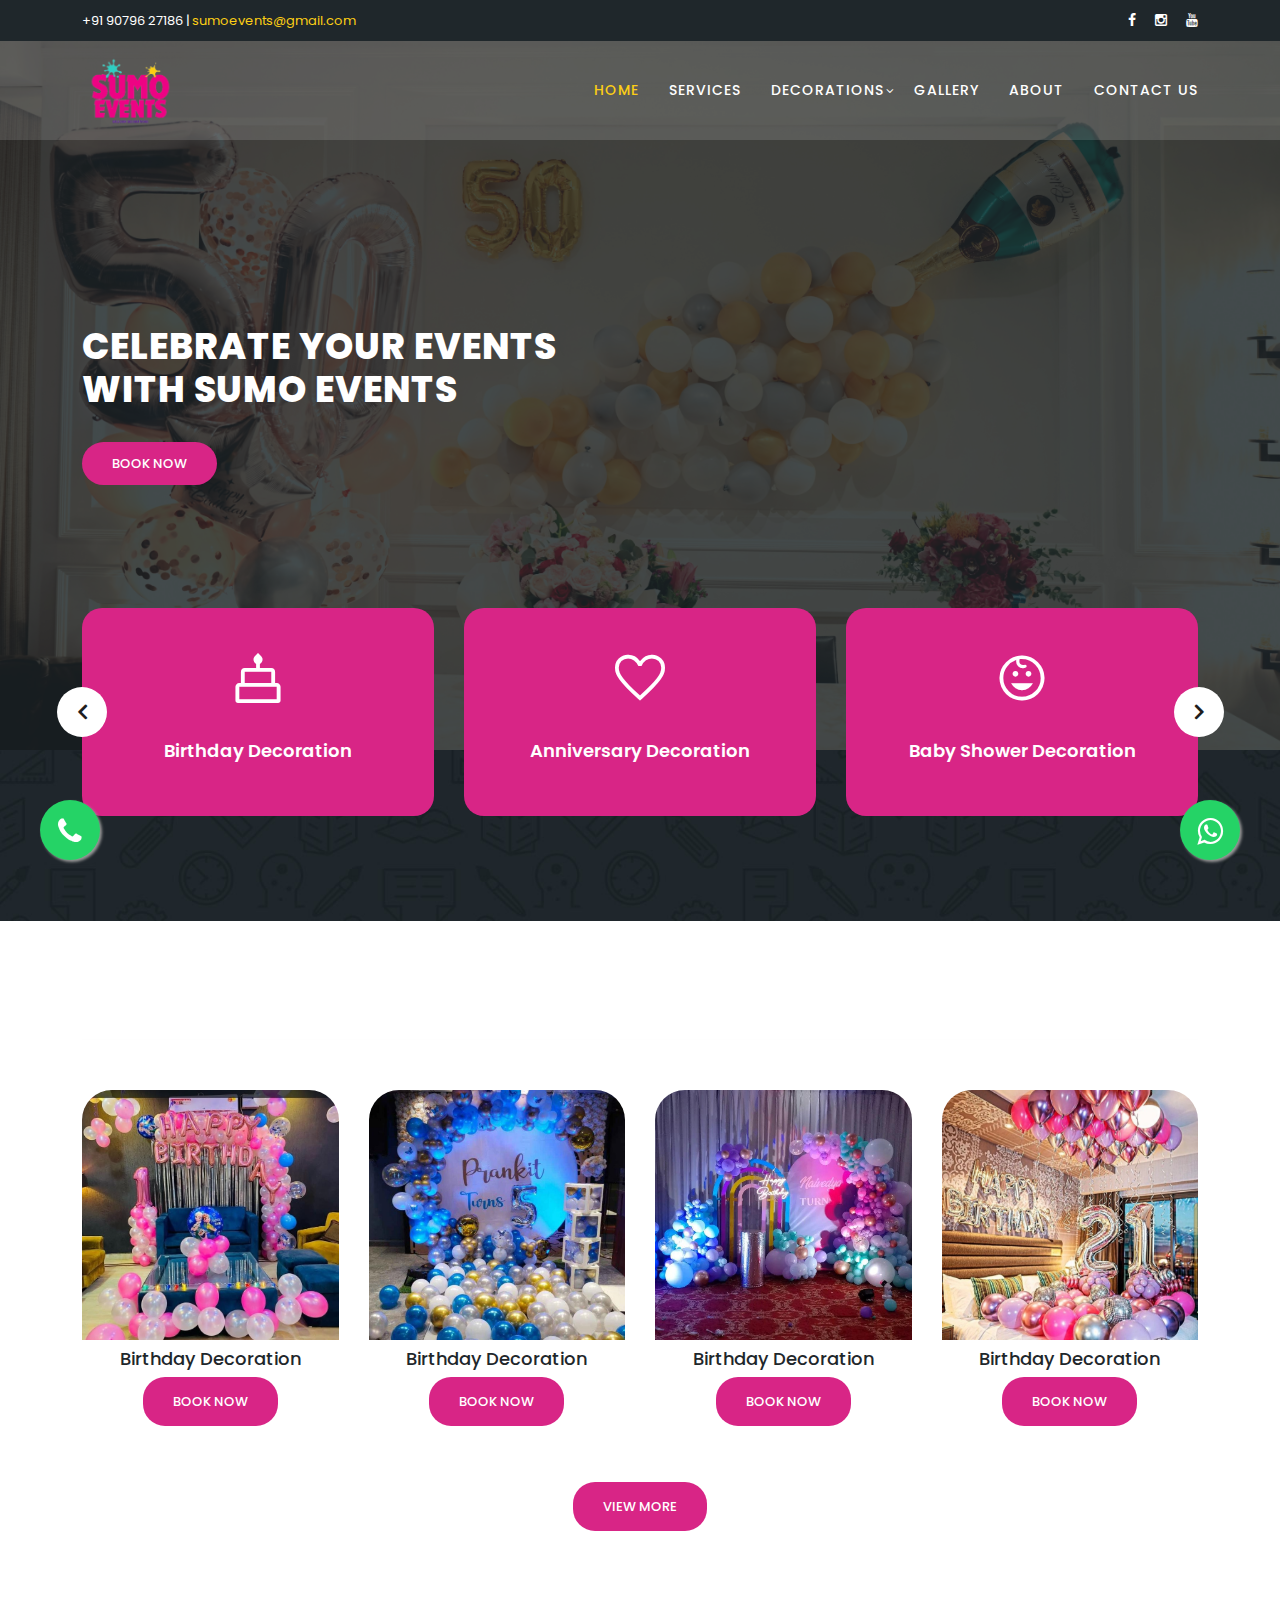
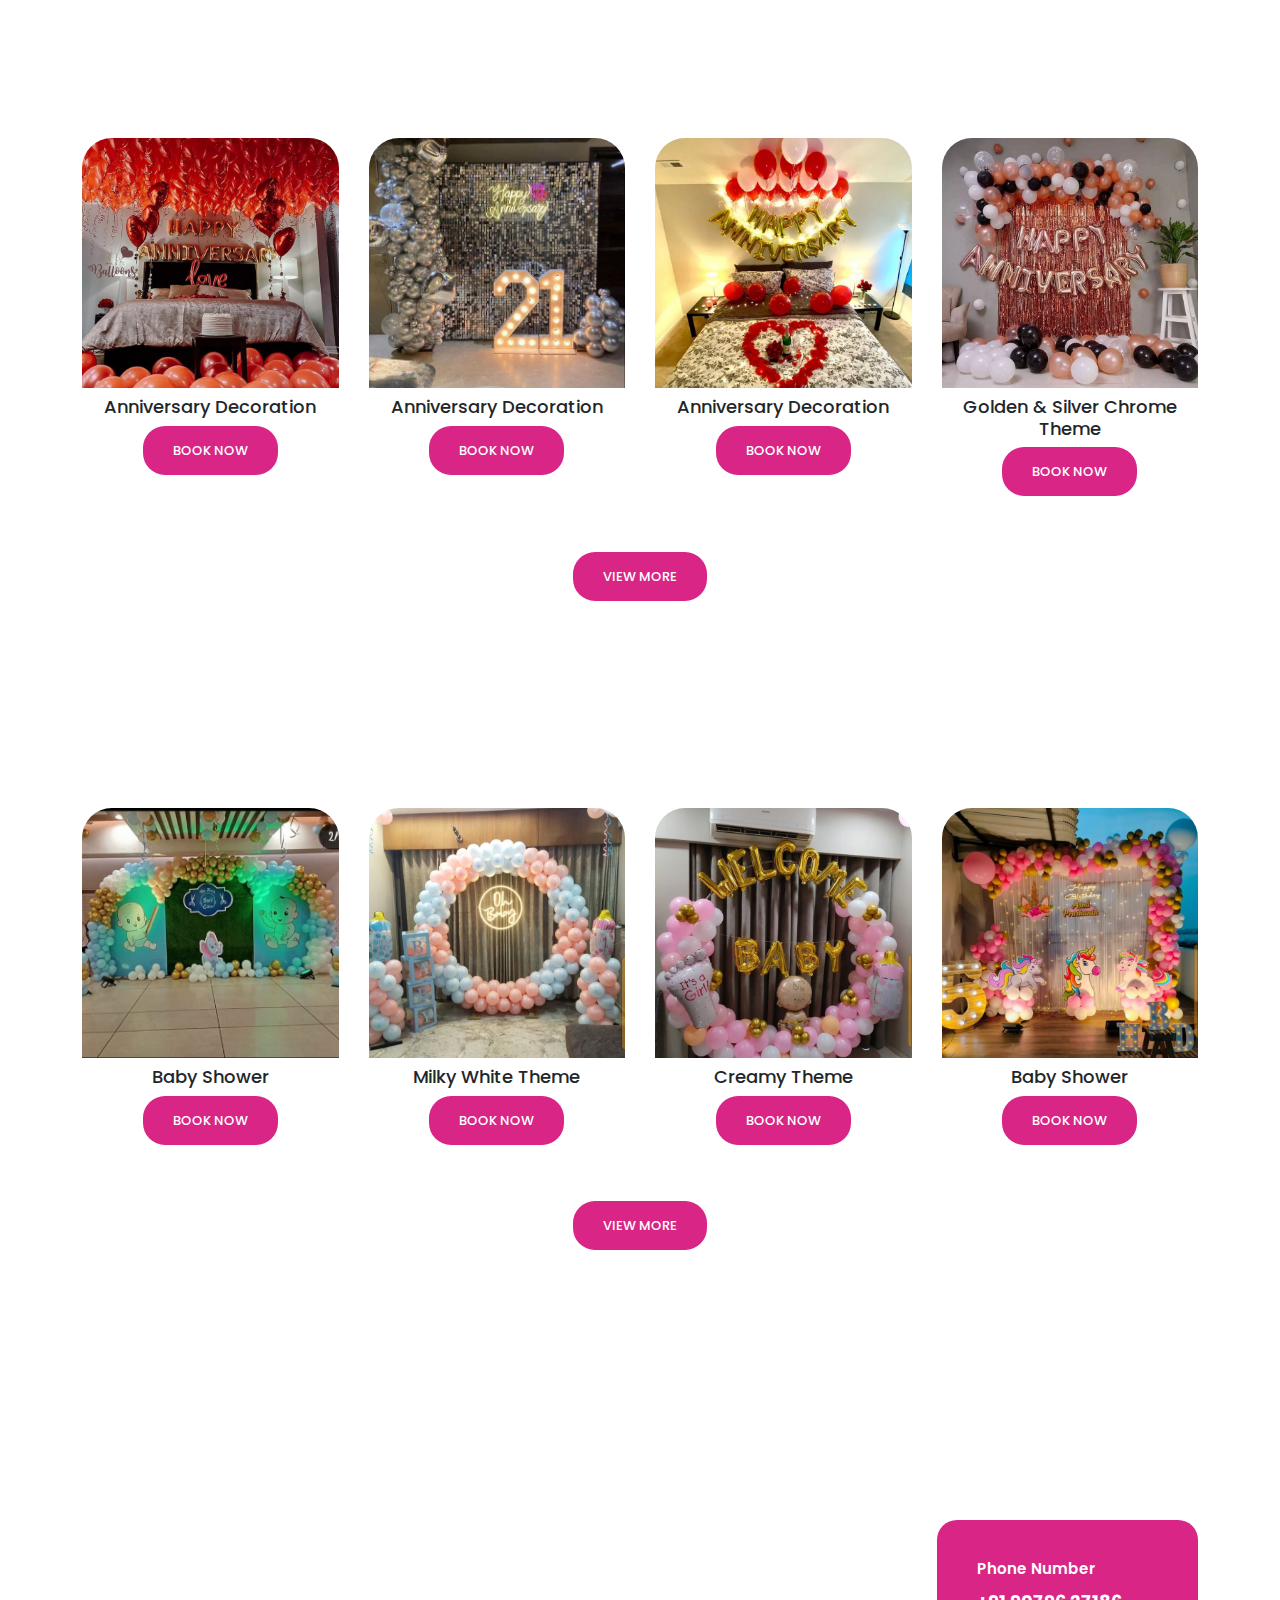
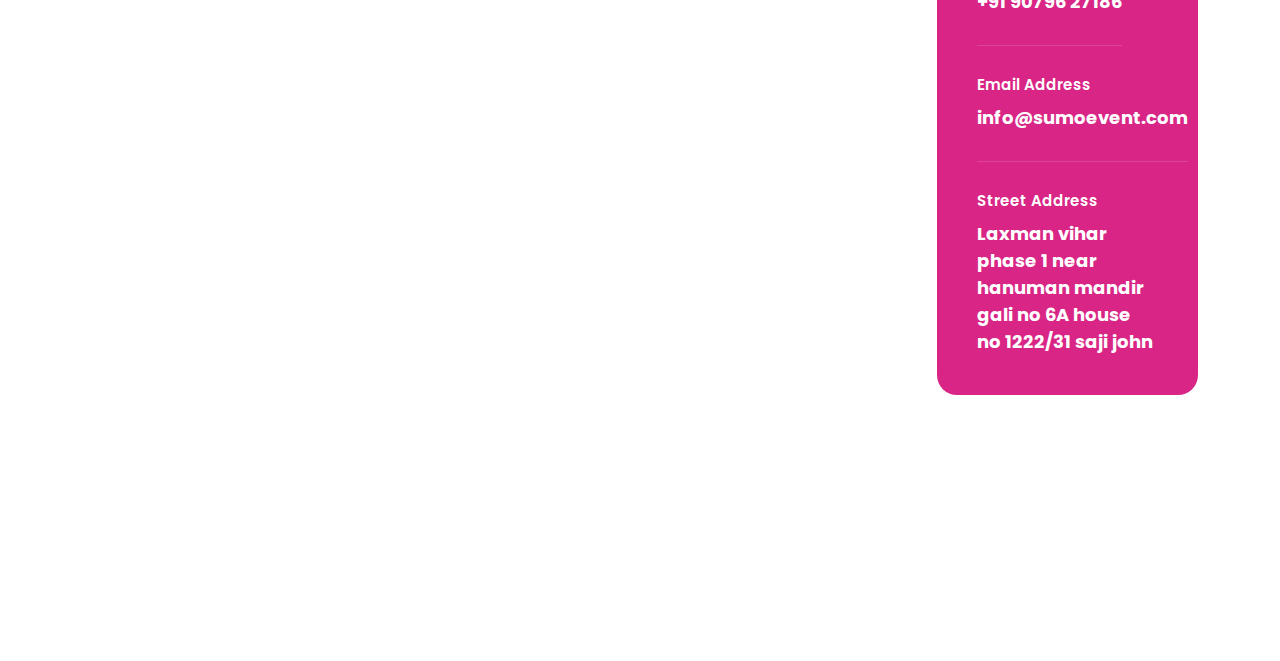
==== commit 24861ae5: "added all pages" ====
--- a/index.html
+++ b/index.html
@@ -5,8 +5,9 @@
 
     <meta charset="utf-8">
     <meta name="viewport" content="width=device-width, initial-scale=1, shrink-to-fit=no">
-    <meta name="description" content="">
-    <meta name="author" content="TemplateMo">
+    <meta name="description" content="birthday decoration, balloon decoration, balloon decoration near me, birthday decoration at home, room decor for birthday, balloon decoration gurgaon, birthday decoration gurgaon, birthday decoration near me, Theme decoration for birthday, balloon decoration in gurgaon, baby shower decoration, birthday party decoration, welcome baby decoration at home, anniversary decoration, decoration at home for birthday, birthday decoration in gurgaon, birthday room decoration, best birthday party decorations, birthday balloon decoration, anniversary room decoration, girl birthday decoration, baby boy birthday theme, balloon decoration for birthday, balloon decoration at home, newborn baby welcome decoration, birthday decoration services at home, anniversary party decoration, first birthday decor, birthday decoration services, anniversary Decoration at Home, balloon decoration near by me, cocomelon birthday theme, first birthday party themes, birthday party decorations at home, Unicorn theme decoration, boss baby theme decoration, Golden black theme decoration, Princess theme decoration, Peppa pig theme decoration, Avengers theme decoration, Jungle theme decoration, Cocomelon theme decoration, Party decorations gurugram, Event planner gurugram, Anniversary Decoration gurugram, Anniversary home decoration, Baby home decoration, 50 birthday decoration, 6 month birthday decoration, Girl theme decoration, Boy Theme decoration, Haldi decoration, Mehndi decoration, Surprise decoration, Room decor at home, Candy theme decoration, Car theme decoration, Cheap price decoration, Balloon decorators near me">
+    <meta name="author" content="Sumo Decoration">
+    <meta content="Sumo Events provides exceptional event planning and decoration services. We specialize in birthday decorations, balloon decorations, baby showers, anniversaries, and more. Contact us for creative and affordable event solutions" name="description">
     <link href="https://fonts.googleapis.com/css?family=Poppins:100,200,300,400,500,600,700,800,900" rel="stylesheet">
 
     <title>SUMO EVENTS | BALOON DECORATIONS | EVENT MANAGEMENT COMAPNY</title>
@@ -21,13 +22,29 @@
     <link rel="stylesheet" href="assets/css/owl.css">
     <link rel="stylesheet" href="assets/css/lightbox.css">
     <link rel="stylesheet" href="https://fonts.googleapis.com/css2?family=Material+Symbols+Outlined:opsz,wght,FILL,GRAD@24,400,0,0" />
-<!--
-
-TemplateMo 569 Edu Meeting
-
-https://templatemo.com/tm-569-edu-meeting
-
--->
+
+
+<!-- Google tag (gtag.js) -->
+<script async src="https://www.googletagmanager.com/gtag/js?id=AW-16662598708">
+</script>
+<script>
+  window.dataLayer = window.dataLayer || [];
+  function gtag(){dataLayer.push(arguments);}
+  gtag('js', new Date());
+
+  gtag('config', 'AW-16662598708');
+</script>
+
+
+<!-- Event snippet for Page view conversion page -->
+<script>
+  gtag('event', 'conversion', {
+      'send_to': 'AW-16662598708/kkxnCKGhnMkZELSorIk-',
+      'value': 1.0,
+      'currency': 'INR'
+  });
+</script>
+
   </head>
 
 <body>
@@ -57,42 +74,42 @@
 
   <!-- ***** Header Area Start ***** -->
   <header class="header-area header-sticky">
-      <div class="container">
-          <div class="row">
-              <div class="col-12">
-                  <nav class="main-nav">
-                      <!-- ***** Logo Start ***** -->
-                      <a href="index.html" class="logo">
-                          <img src="./assets/images/logo.png" class="image"/>
-                      </a>
-                      <!-- ***** Logo End ***** -->
-                      <!-- ***** Menu Start ***** -->
-                      <ul class="nav">
-                          <li class="scroll-to-section"><a href="#top" class="active">Home</a></li>
-                          <li><a href="/">Services</a></li>
-                          <li class="has-sub">
-                            <a href="javascript:void(0)">Decorations</a>
-                            <ul class="sub-menu">
-                                <li><a href="/">Birthday Decorations</a></li>
-                                <li><a href="/">Anniversary Decorations</a></li>
-                                <li><a href="/">Baby Shower Decorations</a></li>
-                                <li><a href="/">Wedding Decorations</a></li>
-
-                            </ul>
-                        </li>
-                          <li class="scroll-to-section"><a href="#apply">Gallery</a></li>
-                          <li class="scroll-to-section"><a href="#courses">About</a></li> 
-                          <li class="scroll-to-section"><a href="#contact">Contact Us</a></li> 
-                      </ul>        
-                      <a class='menu-trigger'>
-                          <span>Menu</span>
-                      </a>
-                      <!-- ***** Menu End ***** -->
-                  </nav>
-              </div>
-          </div>
-      </div>
-  </header>
+    <div class="container">
+        <div class="row">
+            <div class="col-12">
+                <nav class="main-nav">
+                    <!-- ***** Logo Start ***** -->
+                    <a href="index.html" class="logo">
+                        <img src="./assets/images/logo.png" class="image"/>
+                    </a>
+                    <!-- ***** Logo End ***** -->
+                    <!-- ***** Menu Start ***** -->
+                    <ul class="nav">
+                        <li ><a href="/index.html" class="active">Home</a></li>
+                        <li><a href="/services.html">Services</a></li>
+                        <li class="has-sub">
+                          <a href="javascript:void(0)">Decorations</a>
+                          <ul class="sub-menu">
+                              <li><a href="/birthday-decorations.html">Birthday Decorations</a></li>
+                              <li><a href="/anniversary-decorations.html">Anniversary Decorations</a></li>
+                              <li><a href="/baby-decorations.html">Baby Shower Decorations</a></li>
+                              <!-- <li><a href="/wedding-decorations.html">Wedding Decorations</a></li> -->
+
+                          </ul>
+                      </li>
+                         <li ><a href="/gallery.html">Gallery</a></li>
+                        <li ><a href="/about.html">About</a></li> 
+                        <li ><a href="/contact.html">Contact Us</a></li> 
+                    </ul>        
+                    <a class='menu-trigger'>
+                        <span>Menu</span>
+                    </a>
+                    <!-- ***** Menu End ***** -->
+                </nav>
+            </div>
+        </div>
+    </div>
+</header>
   <!-- ***** Header Area End ***** -->
 
   <!-- ***** Main Banner Area Start ***** -->
@@ -107,7 +124,7 @@
               <h2>Celebrate your events<br/> with Sumo Events</h2>
               <p></p>
               <div class="main-button-red">
-                  <div class="scroll-to-section"><a href="https://api.whatsapp.com/send/?phone=919079627186&text=Hi,&type=phone_number&app_absent=0">Book Now</a></div>
+                  <div ><a href="https://api.whatsapp.com/send/?phone=919079627186&text=Hi,&type=phone_number&app_absent=0">Book Now</a></div>
               </div>
           </div>
               </div>
@@ -131,7 +148,7 @@
               </div>
               <div class="down-content">
                 <h4>Birthday Decoration</h4>
-                <p>Suspendisse tempor mauris a sem elementum bibendum. Praesent facilisis massa non vestibulum.</p>
+                <!-- <p>Suspendisse tempor mauris a sem elementum bibendum. Praesent facilisis massa non vestibulum.</p> -->
               </div>
             </div>
             
@@ -143,7 +160,7 @@
               </div>
               <div class="down-content">
                 <h4>Anniversary Decoration</h4>
-                <p>Suspendisse tempor mauris a sem elementum bibendum. Praesent facilisis massa non vestibulum.</p>
+                <!-- <p>Suspendisse tempor mauris a sem elementum bibendum. Praesent facilisis massa non vestibulum.</p> -->
               </div>
             </div>
             
@@ -155,7 +172,7 @@
               </div>
               <div class="down-content">
                 <h4>Baby Shower Decoration</h4>
-                <p>Suspendisse tempor mauris a sem elementum bibendum. Praesent facilisis massa non vestibulum.</p>
+                <!-- <p>Suspendisse tempor mauris a sem elementum bibendum. Praesent facilisis massa non vestibulum.</p> -->
               </div>
             </div>            
           </div>
@@ -273,7 +290,7 @@
                 <h3>APPLY FOR BACHELOR DEGREE</h3>
                 <p>You are allowed to use this edu meeting CSS template for your school or university or business. You can feel free to modify or edit this layout.</p>
                 <div class="main-button-red">
-                  <div class="scroll-to-section"><a href="#contact">Join Us Now!</a></div>
+                  <div ><a href="#contact">Join Us Now!</a></div>
               </div>
               </div>
             </div>
@@ -282,7 +299,7 @@
                 <h3>APPLY FOR BACHELOR DEGREE</h3>
                 <p>You are not allowed to redistribute the template ZIP file on any other template website. Please contact us for more information.</p>
                 <div class="main-button-yellow">
-                  <div class="scroll-to-section"><a href="#contact">Join Us Now!</a></div>
+                  <div ><a href="#contact">Join Us Now!</a></div>
               </div>
               </div>
             </div>
@@ -364,6 +381,12 @@
            
           </div>
         </div>
+
+        <div class="col-lg-12 d-flex justify-content-center align-items-center pt-5">
+          <a class="main-button-red" href="/birthday-decorations.html">
+            <div ><p>View More</p></div>
+          </a>
+        </div>
       </div>
     </div>
 
@@ -380,6 +403,13 @@
             
           </div>
         </div>
+
+        <div class="col-lg-12 d-flex justify-content-center align-items-center pt-5">
+          <a class="main-button-red" href="/anniversary-decorations.html">
+            <div ><p>View More</p></div>
+          </a>
+        </div>
+
       </div>
     </div>
 
@@ -396,6 +426,13 @@
             
           </div>
         </div>
+
+        <div class="col-lg-12 d-flex justify-content-center align-items-center pt-5">
+          <a class="main-button-red" href="/baby-decorations.html">
+            <div ><p>View More</p></div>
+          </a>
+        </div>
+
       </div>
     </div>
     
@@ -405,6 +442,10 @@
 <a href="https://api.whatsapp.com/send/?phone=919079627186&text=Hi,&type=phone_number&app_absent=0" class="float" target="_blank">
 <i class="fa fa-whatsapp my-float"></i>
 </a>
+
+<a href="tel://+919079627186" class="float-left" target="_blank">
+  <i class="fa fa-phone my-float"></i>
+  </a>
 
   <section class="contact-us" id="contact">
     <div class="container">
@@ -427,7 +468,7 @@
               </li>
               <li>
                 <h6>Email Address</h6>
-                <span>info@sumoevents.com</span>
+                <span>info@sumoevent.com</span>
               </li>
               <li>
                 <h6>Street Address</h6>
--- a/assets/css/templatemo-edu-meeting.css
+++ b/assets/css/templatemo-edu-meeting.css
@@ -311,6 +311,22 @@
 	height:60px;
 	bottom:40px;
 	right:40px;
+	background-color:#25d366;
+	color:#FFF;
+	border-radius:50px;
+	text-align:center;
+  font-size:30px;
+	box-shadow: 2px 2px 3px #999;
+  z-index:100;
+}
+
+
+.float-left{
+	position:fixed;
+	width:60px;
+	height:60px;
+	bottom:40px;
+	left:40px;
 	background-color:#25d366;
 	color:#FFF;
 	border-radius:50px;
@@ -1500,7 +1516,7 @@
 */
 
 section.heading-page {
-  background-image: url(../images/heading-bg.jpg);
+  background-image: url(../images/hero-bg.jpg);
   background-position: center center;
   background-repeat: no-repeat;
   background-size: cover;
@@ -1823,9 +1839,9 @@
     margin-top: 15px;
   }
 
-  .services {
+  /* .services {
     margin-top: 60px;
-  }
+  } */
 
   section.upcoming-meetings {
     padding-top: 400px;
@@ -1853,9 +1869,9 @@
     margin-bottom: 30px;
   }
 
-  section.our-courses{
-    padding-top:  300px;
-  }
+  /* section.our-courses{
+    padding-top:  100px;
+  } */
 
   .section-heading h2{
     text-align: center;
